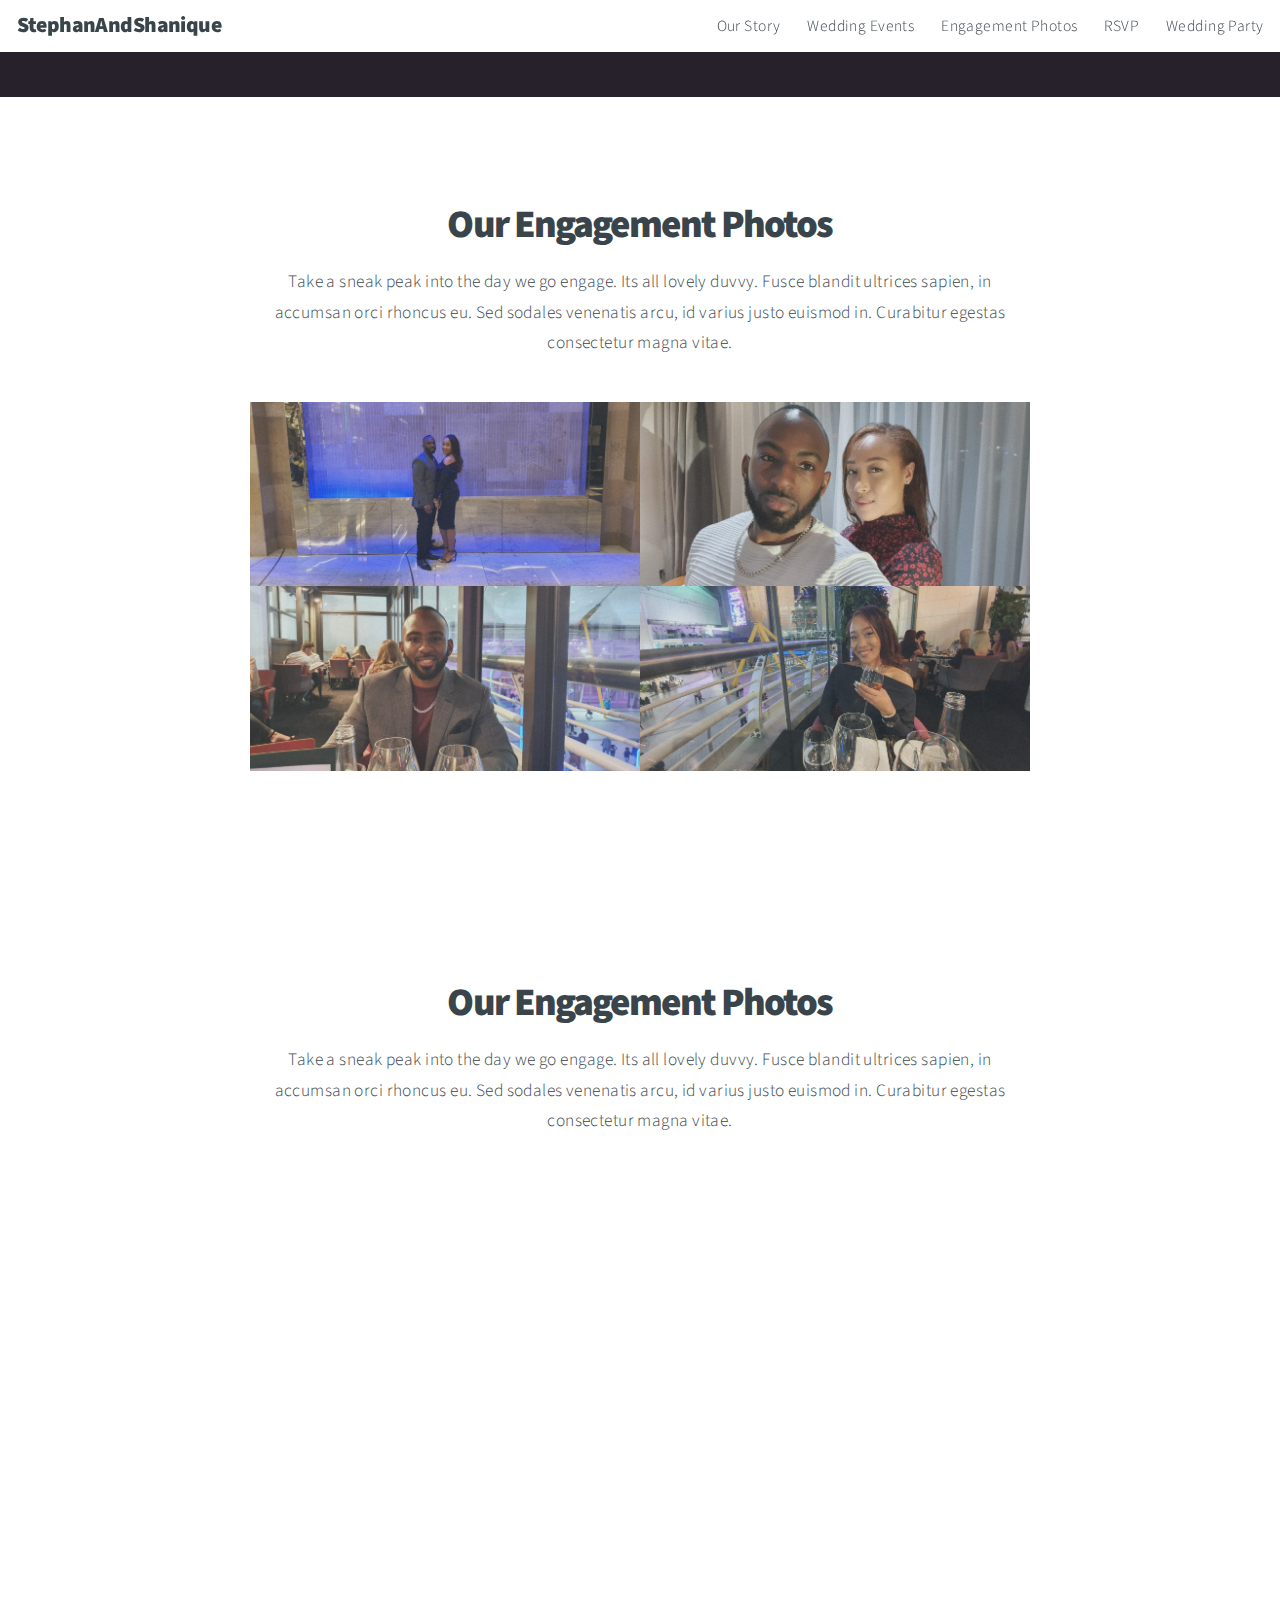
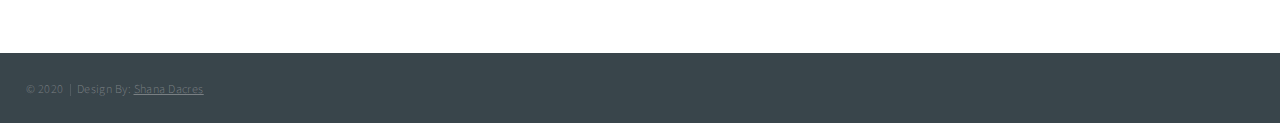
==== crew.html @ 281c13aa "first commit" ====
<!DOCTYPE HTML>
<!--
	Big Picture by HTML5 UP
	html5up.net | @ajlkn
	Free for personal and commercial use under the CCA 3.0 license (html5up.net/license)
-->
<html>
	<head>
		<title>StephanAndShanique</title>
		<meta charset="utf-8" />
		<meta name="viewport" content="width=device-width, initial-scale=1, user-scalable=no" />
		<link rel="stylesheet" href="assets/css/main.css" />
		<noscript><link rel="stylesheet" href="assets/css/noscript.css" /></noscript>
	</head>
	<body class="is-preload">

		<!-- Header -->
			<header id="header">
				<h1><a href="index.html">StephanAndShanique</a></h1>
				<nav>
					<ul>
						<li><a href="index.html#one">Our Story</a></li>
						<li><a href="index.html#two">Wedding Events</a></li>
						<li><a href="index.html#work">Engagement Photos</a></li>
						<li><a href="index.html#contact">RSVP</a></li>
						<li><a href="crew.html">Wedding Party</a></li>
					</ul>
				</nav>
			</header>
			<section id="mobile_bar" class="main style1 dark mobile_only">
	            <div class="content container small">
						<a href="index.html#one">Our Story</a>
						<a href="index.html#two">Wedding Events</a>
						<a href="index.html#work">Engagement Photos</a>
						<a href="index.html#contact">RSVP</a>
						<a href="crew.html">Wedding Party</a>
				</div>
	         </section>

		<!-- Bridemaids -->
			<section id="work" class="main style3 primary">
				<div class="content">
					<header>
						<h2>Our Engagement Photos</h2>
						<p>Take a sneak peak into the day we go engage.
						Its all lovely duvvy. Fusce blandit ultrices sapien, in accumsan orci rhoncus eu. Sed sodales venenatis
						arcu, id varius justo euismod in. Curabitur egestas consectetur magna vitae.</p>
					</header>

					<!-- Gallery  -->
						<div class="gallery">
							<article class="from-left">
								<a href="images/thumbs/eng1.JPG" class="image fit"><img src="images/thumbs/eng1.JPG" title="" alt="" /></a>
							</article>
							<article class="from-right">
								<a href="images/thumbs/eng4.JPG" class="image fit"><img src="images/thumbs/eng4.JPG" title="" alt="" /></a>
							</article>
							<article class="from-left">
								<a href="images/thumbs/eng3.JPG" class="image fit"><img src="images/thumbs/eng3.JPG" title="" alt="" /></a>
							</article>
							<article class="from-right">
								<a href="images/thumbs/eng2.JPG" class="image fit"><img src="images/thumbs/eng2.JPG" title="" alt="" /></a>
							</article>
						</div>

				</div>
			</section>

					<!-- groomsmen -->
			<section id="work" class="main style3 primary">
				<div class="content">
					<header>
						<h2>Our Engagement Photos</h2>
						<p>Take a sneak peak into the day we go engage.
						Its all lovely duvvy. Fusce blandit ultrices sapien, in accumsan orci rhoncus eu. Sed sodales venenatis
						arcu, id varius justo euismod in. Curabitur egestas consectetur magna vitae.</p>
					</header>

					<!-- Gallery  -->
						<div class="gallery">
							<article class="from-left">
								<a href="images/thumbs/eng1.JPG" class="image fit"><img src="images/thumbs/eng1.JPG" title="" alt="" /></a>
							</article>
							<article class="from-right">
								<a href="images/thumbs/eng4.JPG" class="image fit"><img src="images/thumbs/eng4.JPG" title="" alt="" /></a>
							</article>
							<article class="from-left">
								<a href="images/thumbs/eng3.JPG" class="image fit"><img src="images/thumbs/eng3.JPG" title="" alt="" /></a>
							</article>
							<article class="from-right">
								<a href="images/thumbs/eng2.JPG" class="image fit"><img src="images/thumbs/eng2.JPG" title="" alt="" /></a>
							</article>
						</div>

				</div>
			</section>

		<!-- Footer -->
			<footer id="footer">
				<!-- Menu -->
					<ul class="menu">
						<li>&copy; 2020</li><li>Design By: <a href="">Shana Dacres</a></li>
					</ul>

			</footer>

		<!-- Scripts -->
			<script src="assets/js/jquery.min.js"></script>
			<script src="assets/js/jquery.poptrox.min.js"></script>
			<script src="assets/js/jquery.scrolly.min.js"></script>
			<script src="assets/js/jquery.scrollex.min.js"></script>
			<script src="assets/js/browser.min.js"></script>
			<script src="assets/js/breakpoints.min.js"></script>
			<script src="assets/js/util.js"></script>
			<script src="assets/js/main.js"></script>

	</body>
</html>
---- assets/css/main.css ----
@import url("https://fonts.googleapis.com/css?family=Source+Sans+Pro:300,900");
@import url("fontawesome-all.min.css");

/*
	Big Picture by HTML5 UP
	html5up.net | @ajlkn
	Free for personal and commercial use under the CCA 3.0 license (html5up.net/license)
*/

html, body, div, span, applet, object,
iframe, h1, h2, h3, h4, h5, h6, p, blockquote,
pre, a, abbr, acronym, address, big, cite,
code, del, dfn, em, img, ins, kbd, q, s, samp,
small, strike, strong, sub, sup, tt, var, b,
u, i, center, dl, dt, dd, ol, ul, li, fieldset,
form, label, legend, table, caption, tbody,
tfoot, thead, tr, th, td, article, aside,
canvas, details, embed, figure, figcaption,
footer, header, hgroup, menu, nav, output, ruby,
section, summary, time, mark, audio, video {
	margin: 0;
	padding: 0;
	border: 0;
	font-size: 100%;
	font: inherit;
	vertical-align: baseline;}

article, aside, details, figcaption, figure,
footer, header, hgroup, menu, nav, section {
	display: block;}

body {
	line-height: 1;
}

ol, ul {
	list-style: none;
}

blockquote, q {
	quotes: none;
}

	blockquote:before, blockquote:after, q:before, q:after {
		content: '';
		content: none;
	}

table {
	border-collapse: collapse;
	border-spacing: 0;
}

body {
	-webkit-text-size-adjust: none;
}

mark {
	background-color: transparent;
	color: inherit;
}

input::-moz-focus-inner {
	border: 0;
	padding: 0;
}

input, select, textarea {
	-moz-appearance: none;
	-webkit-appearance: none;
	-ms-appearance: none;
	appearance: none;
}

/* Basic */

	@-ms-viewport {
		width: device-width;
	}

	html {
		height: 100%;
	}

	html {
		box-sizing: border-box;
	}

	*, *:before, *:after {
		box-sizing: inherit;
	}

	body {
		background: #ffffff;
		height: 100%;
		min-width: 320px;
	}

		body.is-preload *, body.is-preload *:before, body.is-preload *:after {
			-moz-animation: none !important;
			-webkit-animation: none !important;
			-ms-animation: none !important;
			animation: none !important;
			-moz-transition: none !important;
			-webkit-transition: none !important;
			-ms-transition: none !important;
			transition: none !important;
		}

/* Spinner */

	@-moz-keyframes spinner-rotate {
		0% {
			-moz-transform: scale(1) rotate(0deg);
			-webkit-transform: scale(1) rotate(0deg);
			-ms-transform: scale(1) rotate(0deg);
			transform: scale(1) rotate(0deg);
		}

		100% {
			-moz-transform: scale(1) rotate(360deg);
			-webkit-transform: scale(1) rotate(360deg);
			-ms-transform: scale(1) rotate(360deg);
			transform: scale(1) rotate(360deg);
		}
	}

	@-webkit-keyframes spinner-rotate {
		0% {
			-moz-transform: scale(1) rotate(0deg);
			-webkit-transform: scale(1) rotate(0deg);
			-ms-transform: scale(1) rotate(0deg);
			transform: scale(1) rotate(0deg);
		}

		100% {
			-moz-transform: scale(1) rotate(360deg);
			-webkit-transform: scale(1) rotate(360deg);
			-ms-transform: scale(1) rotate(360deg);
			transform: scale(1) rotate(360deg);
		}
	}

	@-ms-keyframes spinner-rotate {
		0% {
			-moz-transform: scale(1) rotate(0deg);
			-webkit-transform: scale(1) rotate(0deg);
			-ms-transform: scale(1) rotate(0deg);
			transform: scale(1) rotate(0deg);
		}

		100% {
			-moz-transform: scale(1) rotate(360deg);
			-webkit-transform: scale(1) rotate(360deg);
			-ms-transform: scale(1) rotate(360deg);
			transform: scale(1) rotate(360deg);
		}
	}

	@keyframes spinner-rotate {
		0% {
			-moz-transform: scale(1) rotate(0deg);
			-webkit-transform: scale(1) rotate(0deg);
			-ms-transform: scale(1) rotate(0deg);
			transform: scale(1) rotate(0deg);
		}

		100% {
			-moz-transform: scale(1) rotate(360deg);
			-webkit-transform: scale(1) rotate(360deg);
			-ms-transform: scale(1) rotate(360deg);
			transform: scale(1) rotate(360deg);
		}
	}

/* Loader */

	@-moz-keyframes spinner-show {
		0% {
			opacity: 0;
		}

		100% {
			opacity: 1;
		}
	}

	@-webkit-keyframes spinner-show {
		0% {
			opacity: 0;
		}

		100% {
			opacity: 1;
		}
	}

	@-ms-keyframes spinner-show {
		0% {
			opacity: 0;
		}

		100% {
			opacity: 1;
		}
	}

	@keyframes spinner-show {
		0% {
			opacity: 0;
		}

		100% {
			opacity: 1;
		}
	}

	@-moz-keyframes spinner-hide {
		0% {
			-moz-transform: scale(1) rotate(0deg);
			-webkit-transform: scale(1) rotate(0deg);
			-ms-transform: scale(1) rotate(0deg);
			transform: scale(1) rotate(0deg);
			color: #e5e6e7;
			z-index: 100001;
		}

		99% {
			-moz-transform: scale(0.5) rotate(360deg);
			-webkit-transform: scale(0.5) rotate(360deg);
			-ms-transform: scale(0.5) rotate(360deg);
			transform: scale(0.5) rotate(360deg);
			color: #e5e6e7;
			z-index: 100001;
		}

		100% {
			-moz-transform: scale(0.5) rotate(360deg);
			-webkit-transform: scale(0.5) rotate(360deg);
			-ms-transform: scale(0.5) rotate(360deg);
			transform: scale(0.5) rotate(360deg);
			color: #e5e6e7;
			z-index: -1;
		}
	}

	@-webkit-keyframes spinner-hide {
		0% {
			-moz-transform: scale(1) rotate(0deg);
			-webkit-transform: scale(1) rotate(0deg);
			-ms-transform: scale(1) rotate(0deg);
			transform: scale(1) rotate(0deg);
			color: #e5e6e7;
			z-index: 100001;
		}

		99% {
			-moz-transform: scale(0.5) rotate(360deg);
			-webkit-transform: scale(0.5) rotate(360deg);
			-ms-transform: scale(0.5) rotate(360deg);
			transform: scale(0.5) rotate(360deg);
			color: #e5e6e7;
			z-index: 100001;
		}

		100% {
			-moz-transform: scale(0.5) rotate(360deg);
			-webkit-transform: scale(0.5) rotate(360deg);
			-ms-transform: scale(0.5) rotate(360deg);
			transform: scale(0.5) rotate(360deg);
			color: #e5e6e7;
			z-index: -1;
		}
	}

	@-ms-keyframes spinner-hide {
		0% {
			-moz-transform: scale(1) rotate(0deg);
			-webkit-transform: scale(1) rotate(0deg);
			-ms-transform: scale(1) rotate(0deg);
			transform: scale(1) rotate(0deg);
			color: #e5e6e7;
			z-index: 100001;
		}

		99% {
			-moz-transform: scale(0.5) rotate(360deg);
			-webkit-transform: scale(0.5) rotate(360deg);
			-ms-transform: scale(0.5) rotate(360deg);
			transform: scale(0.5) rotate(360deg);
			color: #e5e6e7;
			z-index: 100001;
		}

		100% {
			-moz-transform: scale(0.5) rotate(360deg);
			-webkit-transform: scale(0.5) rotate(360deg);
			-ms-transform: scale(0.5) rotate(360deg);
			transform: scale(0.5) rotate(360deg);
			color: #e5e6e7;
			z-index: -1;
		}
	}

	@keyframes spinner-hide {
		0% {
			-moz-transform: scale(1) rotate(0deg);
			-webkit-transform: scale(1) rotate(0deg);
			-ms-transform: scale(1) rotate(0deg);
			transform: scale(1) rotate(0deg);
			color: #e5e6e7;
			z-index: 100001;
		}

		99% {
			-moz-transform: scale(0.5) rotate(360deg);
			-webkit-transform: scale(0.5) rotate(360deg);
			-ms-transform: scale(0.5) rotate(360deg);
			transform: scale(0.5) rotate(360deg);
			color: #e5e6e7;
			z-index: 100001;
		}

		100% {
			-moz-transform: scale(0.5) rotate(360deg);
			-webkit-transform: scale(0.5) rotate(360deg);
			-ms-transform: scale(0.5) rotate(360deg);
			transform: scale(0.5) rotate(360deg);
			color: #e5e6e7;
			z-index: -1;
		}
	}

	@-moz-keyframes overlay-hide {
		0% {
			opacity: 1;
			z-index: 100000;
		}

		15% {
			opacity: 1;
			z-index: 100000;
		}

		99% {
			opacity: 0;
			z-index: 100000;
		}

		100% {
			opacity: 0;
			z-index: -1;
		}
	}

	@-webkit-keyframes overlay-hide {
		0% {
			opacity: 1;
			z-index: 100000;
		}

		15% {
			opacity: 1;
			z-index: 100000;
		}

		99% {
			opacity: 0;
			z-index: 100000;
		}

		100% {
			opacity: 0;
			z-index: -1;
		}
	}

	@-ms-keyframes overlay-hide {
		0% {
			opacity: 1;
			z-index: 100000;
		}

		15% {
			opacity: 1;
			z-index: 100000;
		}

		99% {
			opacity: 0;
			z-index: 100000;
		}

		100% {
			opacity: 0;
			z-index: -1;
		}
	}

	@keyframes overlay-hide {
		0% {
			opacity: 1;
			z-index: 100000;
		}

		15% {
			opacity: 1;
			z-index: 100000;
		}

		99% {
			opacity: 0;
			z-index: 100000;
		}

		100% {
			opacity: 0;
			z-index: -1;
		}
	}

	body {
		text-decoration: none;
	}

		body:before {
			-moz-animation: spinner-show 1.5s 1 0.25s ease forwards, spinner-hide 0.25s ease-in-out forwards !important;
			-webkit-animation: spinner-show 1.5s 1 0.25s ease forwards, spinner-hide 0.25s ease-in-out forwards !important;
			-ms-animation: spinner-show 1.5s 1 0.25s ease forwards, spinner-hide 0.25s ease-in-out forwards !important;
			animation: spinner-show 1.5s 1 0.25s ease forwards, spinner-hide 0.25s ease-in-out forwards !important;
			-moz-transform-origin: 50% 50%;
			-webkit-transform-origin: 50% 50%;
			-ms-transform-origin: 50% 50%;
			transform-origin: 50% 50%;
			-moz-osx-font-smoothing: grayscale;
			-webkit-font-smoothing: antialiased;
			font-family: FontAwesome;
			font-style: normal;
			font-weight: normal;
			text-transform: none !important;
			color: #e5e6e7;
			content: '\f1ce';
			cursor: default;
			display: block;
			font-size: 2em;
			height: 2em;
			left: 50%;
			line-height: 2em;
			margin: -1em 0 0 -1em;
			opacity: 0;
			position: fixed;
			text-align: center;
			top: 50%;
			width: 2em;
			z-index: -1;
		}

		body:after {
			-moz-animation: overlay-hide 1.5s ease-in forwards !important;
			-webkit-animation: overlay-hide 1.5s ease-in forwards !important;
			-ms-animation: overlay-hide 1.5s ease-in forwards !important;
			animation: overlay-hide 1.5s ease-in forwards !important;
			background: #ffffff;
			content: '';
			display: block;
			height: 100%;
			left: 0;
			opacity: 0;
			position: fixed;
			top: 0;
			width: 100%;
			z-index: -1;
		}

		body.is-preload:before {
			-moz-animation: spinner-show 1.5s 1 0.25s ease forwards, spinner-rotate 0.75s infinite linear !important;
			-webkit-animation: spinner-show 1.5s 1 0.25s ease forwards, spinner-rotate 0.75s infinite linear !important;
			-ms-animation: spinner-show 1.5s 1 0.25s ease forwards, spinner-rotate 0.75s infinite linear !important;
			animation: spinner-show 1.5s 1 0.25s ease forwards, spinner-rotate 0.75s infinite linear !important;
			z-index: 100001;
		}

		body.is-preload:after {
			-moz-animation: none !important;
			-webkit-animation: none !important;
			-ms-animation: none !important;
			animation: none !important;
			opacity: 1;
			z-index: 100000;
		}

	@media (-webkit-min-device-pixel-ratio: 2) {

		body:before {
			line-height: 2.025em;
		}

	}

/* Type */

	body, input, textarea, select {
		font-family: "Source Sans Pro", "sans-serif";
		font-weight: 300;
		font-size: 18pt;
		line-height: 1.75em;
		color: #39454b;
		letter-spacing: 0.025em;
	}

		@media screen and (max-width: 1920px) {

			body, input, textarea, select {
				font-size: 17pt;
			}

		}

		@media screen and (max-width: 1680px) {

			body, input, textarea, select {
				font-size: 15pt;
			}

		}

		@media screen and (max-width: 1280px) {

			body, input, textarea, select {
				font-size: 13pt;
			}

		}

		@media screen and (max-width: 1000px) {

			body, input, textarea, select {
				font-size: 13pt;
			}

		}

		@media screen and (max-width: 736px) {

			body, input, textarea, select {
				font-size: 12pt;
				line-height: 1.5em;
			}

		}

	h1, h2, h3, h4, h5, h6 {
		font-weight: 900;
		color: inherit;
		letter-spacing: -0.0325em;
	}

		h1 a, h2 a, h3 a, h4 a, h5 a, h6 a {
			color: inherit;
			text-decoration: none;
		}

	h2 {
		font-size: 2.25em;
		line-height: 1.25em;
		letter-spacing: -0.05em;
	}

	@media screen and (max-width: 736px) {

		h2 {
			font-size: 1.5em;
		}

	}

	strong, b {
		font-weight: 900;
		color: inherit;
	}

	em, i {
		font-style: italic;
	}

	a {
		-moz-transition: color 0.2s ease-in-out;
		-webkit-transition: color 0.2s ease-in-out;
		-ms-transition: color 0.2s ease-in-out;
		transition: color 0.2s ease-in-out;
		color: #98c593;
	}

	sub {
		position: relative;
		top: 0.5em;
		font-size: 0.8em;
	}

	sup {
		position: relative;
		top: -0.5em;
		font-size: 0.8em;
	}

	hr {
		border: 0;
		border-top: solid 1px #e5e6e7;
	}

	blockquote {
		border-left: solid 0.5em #e5e6e7;
		padding: 1em 0 1em 2em;
		font-style: italic;
	}

	p, ul, ol, dl, table {
		margin-bottom: 1em;
	}

/* Box */

	.box {
		background: #ffffff;
		color: #39454b;
		padding: 2em;
	}

		.box > :last-child {
			margin-bottom: 0;
		}

		.box.style2 {
			padding: 3.5em 2.5em 3.5em 2.5em;
		}

		@media screen and (max-width: 736px) {

			.box {
				padding: 1em;
			}

				.box.style2 {
					padding: 1.5em 1.25em 1.5em 1.25em;
					background-color: rgba(255, 255, 255, 0.9);
				}

		}

/* Button */

	input[type="button"],
	input[type="submit"],
	input[type="reset"],
	.button,
	button {
		-moz-appearance: none;
		-webkit-appearance: none;
		-ms-appearance: none;
		appearance: none;
		-moz-transition: background-color 0.2s ease-in-out;
		-webkit-transition: background-color 0.2s ease-in-out;
		-ms-transition: background-color 0.2s ease-in-out;
		transition: background-color 0.2s ease-in-out;
		background-color: #98c593;
		border: 0;
		border-radius: 3.5em;
		color: #ffffff;
		cursor: pointer;
		display: inline-block;
		height: 3.5em;
		line-height: 3.5em;
		outline: 0;
		padding: 0 2em 0 2em;
		position: relative;
		text-align: center;
		text-decoration: none;
	}

		input[type="button"].down,
		input[type="submit"].down,
		input[type="reset"].down,
		.button.down,
		button.down {
			width: 5em;
			height: 5em;
			line-height: 4.5em;
			padding: 0;
			background-image: url("images/dark-arrow.svg");
			background-position: center center;
			background-repeat: no-repeat;
			text-indent: -10em;
			overflow: hidden;
		}

			input[type="button"].down.anchored,
			input[type="submit"].down.anchored,
			input[type="reset"].down.anchored,
			.button.down.anchored,
			button.down.anchored {
				bottom: 0;
				border-bottom: 0;
				border-radius: 3em 3em 0 0;
				height: 4.5em;
				margin-left: -2.5em;
			}

		input[type="button"].anchored,
		input[type="submit"].anchored,
		input[type="reset"].anchored,
		.button.anchored,
		button.anchored {
			position: absolute;
			left: 50%;
		}

		input[type="button"]:hover,
		input[type="submit"]:hover,
		input[type="reset"]:hover,
		.button:hover,
		button:hover {
			background-color: #a8cea4;
		}

		input[type="button"]:active,
		input[type="submit"]:active,
		input[type="reset"]:active,
		.button:active,
		button:active {
			background-color: #88bc82;
		}

		input[type="button"].style2,
		input[type="submit"].style2,
		input[type="reset"].style2,
		.button.style2,
		button.style2 {
			background-color: transparent;
			border: solid 2px #e5e6e7;
			color: inherit;
		}

			input[type="button"].style2:hover,
			input[type="submit"].style2:hover,
			input[type="reset"].style2:hover,
			.button.style2:hover,
			button.style2:hover {
				background-color: rgba(229, 230, 231, 0.25);
			}

			input[type="button"].style2:active,
			input[type="submit"].style2:active,
			input[type="reset"].style2:active,
			.button.style2:active,
			button.style2:active {
				background-color: rgba(229, 230, 231, 0.375);
			}

			input[type="button"].style2.down,
			input[type="submit"].style2.down,
			input[type="reset"].style2.down,
			.button.style2.down,
			button.style2.down {
				background-image: url("images/arrow.svg");
			}

/* Form */

	form {
		margin: 0 0 2em 0;
	}

		form > :last-child {
			margin-bottom: 0;
		}

		form > .fields {
			display: -moz-flex;
			display: -webkit-flex;
			display: -ms-flex;
			display: flex;
			-moz-flex-wrap: wrap;
			-webkit-flex-wrap: wrap;
			-ms-flex-wrap: wrap;
			flex-wrap: wrap;
			width: calc(100% + 3em);
			margin: -1.5em 0 2em -1.5em;
		}

			form > .fields > .field {
				-moz-flex-grow: 0;
				-webkit-flex-grow: 0;
				-ms-flex-grow: 0;
				flex-grow: 0;
				-moz-flex-shrink: 0;
				-webkit-flex-shrink: 0;
				-ms-flex-shrink: 0;
				flex-shrink: 0;
				padding: 1.5em 0 0 1.5em;
				width: calc(100% - 1.5em);
			}

				form > .fields > .field.half {
					width: calc(50% - 0.75em);
				}

				form > .fields > .field.third {
					width: calc(100%/3 - 0.5em);
				}

				form > .fields > .field.quarter {
					width: calc(25% - 0.375em);
				}

		@media screen and (max-width: 480px) {

			form > .fields {
				width: calc(100% + 2em);
				margin: -1em 0 2em -1em;
			}

				form > .fields > .field {
					padding: 1em 0 0 1em;
					width: calc(100% - 1em);
				}

					form > .fields > .field.half {
						width: calc(100% - 1em);
					}

					form > .fields > .field.third {
						width: calc(100% - 1em);
					}

					form > .fields > .field.quarter {
						width: calc(100% - 1em);
					}

		}

	label {
		display: block;
	}

	input[type="text"],
	input[type="password"],
	input[type="email"],
	input[type="tel"],
	input[type="search"],
	input[type="url"],
	select,
	textarea {
		-moz-appearance: none;
		-webkit-appearance: none;
		-ms-appearance: none;
		appearance: none;
		-moz-transition: border-color 0.2s ease-in-out, color 0.2s ease-in-out;
		-webkit-transition: border-color 0.2s ease-in-out, color 0.2s ease-in-out;
		-ms-transition: border-color 0.2s ease-in-out, color 0.2s ease-in-out;
		transition: border-color 0.2s ease-in-out, color 0.2s ease-in-out;
		color: #39454b;
		display: block;
		width: 100%;
		padding: 0.65em 0.75em;
		background: none;
		border: solid 2px #e5e6e7;
		color: inherit;
		border-radius: 0.5em;
		outline: none;
	}

		input[type="text"]:focus,
		input[type="password"]:focus,
		input[type="email"]:focus,
		input[type="tel"]:focus,
		input[type="search"]:focus,
		input[type="url"]:focus,
		select:focus,
		textarea:focus {
			border-color: #9ac8e9;
		}

	input[type="text"],
	input[type="password"],
	input[type="email"],
	input[type="tel"],
	input[type="search"],
	input[type="url"],
	select {
		line-height: 1.35em;
	}

	textarea {
		min-height: 8em;
	}

	::-moz-focus-inner {
		border: 0;
	}

	::-webkit-input-placeholder {
		opacity: 0.375;
	}

	:-moz-placeholder {
		opacity: 0.375;
	}

	::-moz-placeholder {
		opacity: 0.375;
	}

	:-ms-input-placeholder {
		opacity: 0.375;
	}

/* Icon */

	.icon {
		text-decoration: none;
		position: relative;
		text-decoration: none;
	}

		.icon:before {
			-moz-osx-font-smoothing: grayscale;
			-webkit-font-smoothing: antialiased;
			display: inline-block;
			font-style: normal;
			font-variant: normal;
			text-rendering: auto;
			line-height: 1;
			text-transform: none !important;
			font-family: 'Font Awesome 5 Free';
			font-weight: 400;
		}

		.icon:before {
			line-height: inherit;
		}

		.icon > .label {
			display: none;
		}

		.icon.solid:before {
			font-weight: 900;
		}

		.icon.brands:before {
			font-family: 'Font Awesome 5 Brands';
		}

/* Image */

	.image {
		position: relative;
		display: inline-block;
	}

		.image:before {
			content: '';
			position: absolute;
			left: 0;
			top: 0;
			width: 100%;
			height: 100%;
			background: url("images/overlay.png");
		}

		.image img {
			display: block;
			width: 100%;
		}

		.image.featured {
			display: block;
			width: 100%;
			margin: 0 0 2em 0;
		}

		.image.fit {
			display: block;
			width: 100%;
		}

		.image.left {
			float: left;
			margin: 0 2em 2em 0;
		}

		.image.centered {
			display: block;
			margin: 0 0 2em 0;
		}

			.image.centered img {
				margin: 0 auto;
				width: auto;
			}

/* List */

	ul.default {
		list-style: disc;
		padding-left: 1em;
	}

		ul.default li {
			padding-left: 0.5em;
		}

	ul.menu {
		cursor: default;
	}

		ul.menu li {
			display: inline-block;
			line-height: 1em;
			border-left: solid 1px #e5e6e7;
			padding: 0 0 0 0.5em;
			margin: 0 0 0 0.5em;
		}

			ul.menu li:first-child {
				border-left: 0;
				padding-left: 0;
				margin-left: 0;
			}

	ol.default {
		list-style: decimal;
		padding-left: 1.25em;
	}

		ol.default li {
			padding-left: 0.25em;
		}

/* Actions */

	ul.actions {
		display: -moz-flex;
		display: -webkit-flex;
		display: -ms-flex;
		display: flex;
		cursor: default;
		list-style: none;
		margin-left: -1em;
		padding-left: 0;
	}

		ul.actions li {
			padding: 0 0 0 1em;
			vertical-align: middle;
		}

		ul.actions.special {
			-moz-justify-content: center;
			-webkit-justify-content: center;
			-ms-justify-content: center;
			justify-content: center;
			width: 100%;
			margin-left: 0;
		}

			ul.actions.special li:first-child {
				padding-left: 0;
			}

		ul.actions.stacked {
			-moz-flex-direction: column;
			-webkit-flex-direction: column;
			-ms-flex-direction: column;
			flex-direction: column;
			margin-left: 0;
		}

			ul.actions.stacked li {
				padding: 1.3em 0 0 0;
			}

				ul.actions.stacked li:first-child {
					padding-top: 0;
				}

		ul.actions.fit {
			width: calc(100% + 1em);
		}

			ul.actions.fit li {
				-moz-flex-grow: 1;
				-webkit-flex-grow: 1;
				-ms-flex-grow: 1;
				flex-grow: 1;
				-moz-flex-shrink: 1;
				-webkit-flex-shrink: 1;
				-ms-flex-shrink: 1;
				flex-shrink: 1;
				width: 100%;
			}

				ul.actions.fit li > * {
					width: 100%;
				}

			ul.actions.fit.stacked {
				width: 100%;
			}

		@media screen and (max-width: 480px) {

			ul.actions:not(.fixed) {
				-moz-flex-direction: column;
				-webkit-flex-direction: column;
				-ms-flex-direction: column;
				flex-direction: column;
				margin-left: 0;
				width: 100% !important;
			}

				ul.actions:not(.fixed) li {
					-moz-flex-grow: 1;
					-webkit-flex-grow: 1;
					-ms-flex-grow: 1;
					flex-grow: 1;
					-moz-flex-shrink: 1;
					-webkit-flex-shrink: 1;
					-ms-flex-shrink: 1;
					flex-shrink: 1;
					padding: 1em 0 0 0;
					text-align: center;
					width: 100%;
				}

					ul.actions:not(.fixed) li > * {
						width: 100%;
					}

					ul.actions:not(.fixed) li:first-child {
						padding-top: 0;
					}

					ul.actions:not(.fixed) li input[type="submit"],
					ul.actions:not(.fixed) li input[type="reset"],
					ul.actions:not(.fixed) li input[type="button"],
					ul.actions:not(.fixed) li button,
					ul.actions:not(.fixed) li .button {
						width: 100%;
					}

						ul.actions:not(.fixed) li input[type="submit"].icon:before,
						ul.actions:not(.fixed) li input[type="reset"].icon:before,
						ul.actions:not(.fixed) li input[type="button"].icon:before,
						ul.actions:not(.fixed) li button.icon:before,
						ul.actions:not(.fixed) li .button.icon:before {
							margin-left: -0.5rem;
						}

		}

/* Icons */

	ul.icons {
		cursor: default;
	}

		ul.icons li {
			display: inline-block;
		}

		ul.icons a {
			display: inline-block;
			width: 2em;
			height: 2em;
			line-height: 2em;
			text-align: center;
			border: 0;
		}

/* Sections/Article */

	header {
		margin-bottom: 1em;
	}

		header p {
			display: block;
			margin: 1em 0 0 0;
			padding: 0 0 0.5em 0;
		}

	footer {
		margin-top: 2em;
	}

/* Table */

	table {
		width: 100%;
	}

		table.default {
			width: 100%;
		}

			table.default tbody tr:nth-child(2n+2) {
				background: rgba(229, 230, 231, 0.5);
			}

			table.default td {
				padding: 0.5em 1em 0.5em 1em;
			}

			table.default th {
				text-align: left;
				font-weight: 900;
				padding: 0.5em 1em 0.5em 1em;
			}

			table.default thead {
				background: #39454b;
				color: #ffffff;
			}

			table.default tfoot {
				background: #e5e6e7;
			}

/* Poptrox */

	.poptrox-popup {
		-moz-box-sizing: content-box;
		-webkit-box-sizing: content-box;
		-ms-box-sizing: content-box;
		box-sizing: content-box;
		background: #fff;
		padding-bottom: 3em;
		box-shadow: 0 0.1em 0.15em 0 rgba(0, 0, 0, 0.15);
	}

		.poptrox-popup .loader {
			position: absolute;
			top: 50%;
			left: 50%;
			margin: -1em 0 0 -1em;
			width: 2em;
			height: 2em;
			display: block;
			font-size: 2em;
		}

			.poptrox-popup .loader:before {
				-moz-animation: spinner-rotate 0.75s infinite linear !important;
				-webkit-animation: spinner-rotate 0.75s infinite linear !important;
				-ms-animation: spinner-rotate 0.75s infinite linear !important;
				animation: spinner-rotate 0.75s infinite linear !important;
				-moz-osx-font-smoothing: grayscale;
				-webkit-font-smoothing: antialiased;
				font-family: FontAwesome;
				font-style: normal;
				font-weight: normal;
				text-transform: none !important;
				color: #e5e6e7;
				content: '\f1ce';
				cursor: default;
				display: block;
				height: 2em;
				left: 0;
				line-height: 2em;
				position: absolute;
				text-align: center;
				top: 0;
				width: 2em;
			}

		.poptrox-popup .caption {
			position: absolute;
			bottom: 0;
			left: 0;
			background: #ffffff;
			width: 100%;
			height: 3em;
			line-height: 2.8em;
			text-align: center;
			cursor: default;
			z-index: 1;
			font-size: 0.9em;
		}

		.poptrox-popup .nav-next,
		.poptrox-popup .nav-previous {
			-moz-transition: opacity 0.2s ease-in-out;
			-webkit-transition: opacity 0.2s ease-in-out;
			-ms-transition: opacity 0.2s ease-in-out;
			transition: opacity 0.2s ease-in-out;
			position: absolute;
			top: 0;
			width: 50%;
			height: 100%;
			opacity: 0;
			cursor: pointer;
			background: rgba(0, 0, 0, 0.01);
			-webkit-tap-highlight-color: rgba(255, 255, 255, 0);
		}

		.poptrox-popup .nav-next:before,
		.poptrox-popup .nav-previous:before {
			content: '';
			position: absolute;
			width: 96px;
			height: 64px;
			background: url("images/poptrox-nav.svg");
			top: calc(50% - 1.5em);
			margin: -32px 0 0 0;
		}

		.poptrox-popup:hover .nav-next,
		.poptrox-popup:hover .nav-previous {
			opacity: 0.5;
		}

		.poptrox-popup:hover .nav-next:hover,
		.poptrox-popup:hover .nav-previous:hover {
			opacity: 1.0;
		}

		.poptrox-popup .nav-previous:before {
			-moz-transform: scaleX(-1);
			-webkit-transform: scaleX(-1);
			-ms-transform: scaleX(-1);
			transform: scaleX(-1);
			-ms-filter: "FlipH";
			filter: FlipH;
		}

		.poptrox-popup .nav-next {
			right: 0;
		}

			.poptrox-popup .nav-next:before {
				right: 0;
			}

		.poptrox-popup .nav-previous {
			left: 0;
		}

			.poptrox-popup .nav-previous:before {
				left: 0;
			}

		.poptrox-popup .closer {
			-moz-transition: opacity 0.2s ease-in-out;
			-webkit-transition: opacity 0.2s ease-in-out;
			-ms-transition: opacity 0.2s ease-in-out;
			transition: opacity 0.2s ease-in-out;
			position: absolute;
			top: 0;
			right: 0;
			width: 64px;
			height: 64px;
			text-indent: -9999px;
			z-index: 2;
			opacity: 0;
			-webkit-tap-highlight-color: rgba(255, 255, 255, 0);
		}

			.poptrox-popup .closer:before {
				content: '';
				display: block;
				position: absolute;
				right: 16px;
				top: 16px;
				width: 40px;
				height: 40px;
				border-radius: 100%;
				box-shadow: inset 0 0 0 2px #fff;
				background: url("images/poptrox-closer.svg") center center;
				color: #ffffff !important;
			}

		.poptrox-popup:hover .closer {
			opacity: 0.5;
		}

			.poptrox-popup:hover .closer:hover {
				opacity: 1.0;
			}

		body.is-touch .poptrox-popup .nav-next,
		body.is-touch .poptrox-popup .nav-previous,
		body.is-touch .poptrox-popup .closer {
			opacity: 1.0 !important;
		}

		@media screen and (max-width: 736px) {

			.poptrox-popup .nav-next:before,
			.poptrox-popup .nav-previous:before {
				width: 48px;
				height: 32px;
				background-size: contain;
				margin: -16px 0 0 0;
			}

			.poptrox-popup .closer:before {
				right: 12px;
				top: 12px;
				width: 20px;
				height: 20px;
				box-shadow: inset 0 0 0 1px #fff;
				background-size: contain;
				opacity: 0.65;
			}

		}

/* Gallery */

	.gallery {
		display: -moz-flex;
		display: -webkit-flex;
		display: -ms-flex;
		display: flex;
		-moz-flex-wrap: wrap;
		-webkit-flex-wrap: wrap;
		-ms-flex-wrap: wrap;
		flex-wrap: wrap;
		width: 45em;
		max-width: 100%;
		margin: 0 auto 2em auto;
	}

		.gallery article {
			-moz-transition: -moz-transform 1s ease, opacity 1s ease;
			-webkit-transition: -webkit-transform 1s ease, opacity 1s ease;
			-ms-transition: -ms-transform 1s ease, opacity 1s ease;
			transition: transform 1s ease, opacity 1s ease;
			-moz-transform: translateX(0);
			-webkit-transform: translateX(0);
			-ms-transform: translateX(0);
			transform: translateX(0);
			width: 50%;
			position: relative;
			opacity: 1.0;
		}

			.gallery article .image {
				margin: 0;
				display: block;
			}

			.gallery article:nth-last-child(1n) {
				-moz-transition-delay: 0.05s;
				-webkit-transition-delay: 0.05s;
				-ms-transition-delay: 0.05s;
				transition-delay: 0.05s;
			}

			.gallery article:nth-last-child(2n) {
				-moz-transition-delay: 0.05s;
				-webkit-transition-delay: 0.05s;
				-ms-transition-delay: 0.05s;
				transition-delay: 0.05s;
			}

			.gallery article:nth-last-child(2n) {
				-moz-transition-delay: 0.1s;
				-webkit-transition-delay: 0.1s;
				-ms-transition-delay: 0.1s;
				transition-delay: 0.1s;
			}

			.gallery article:nth-last-child(3n) {
				-moz-transition-delay: 0.1s;
				-webkit-transition-delay: 0.1s;
				-ms-transition-delay: 0.1s;
				transition-delay: 0.1s;
			}

			.gallery article:nth-last-child(3n) {
				-moz-transition-delay: 0.15s;
				-webkit-transition-delay: 0.15s;
				-ms-transition-delay: 0.15s;
				transition-delay: 0.15s;
			}

			.gallery article:nth-last-child(4n) {
				-moz-transition-delay: 0.15s;
				-webkit-transition-delay: 0.15s;
				-ms-transition-delay: 0.15s;
				transition-delay: 0.15s;
			}

			.gallery article:nth-last-child(4n) {
				-moz-transition-delay: 0.2s;
				-webkit-transition-delay: 0.2s;
				-ms-transition-delay: 0.2s;
				transition-delay: 0.2s;
			}

			.gallery article:nth-last-child(5n) {
				-moz-transition-delay: 0.2s;
				-webkit-transition-delay: 0.2s;
				-ms-transition-delay: 0.2s;
				transition-delay: 0.2s;
			}

			.gallery article:nth-last-child(5n) {
				-moz-transition-delay: 0.25s;
				-webkit-transition-delay: 0.25s;
				-ms-transition-delay: 0.25s;
				transition-delay: 0.25s;
			}

			.gallery article:nth-last-child(6n) {
				-moz-transition-delay: 0.25s;
				-webkit-transition-delay: 0.25s;
				-ms-transition-delay: 0.25s;
				transition-delay: 0.25s;
			}

			.gallery article:nth-last-child(6n) {
				-moz-transition-delay: 0.3s;
				-webkit-transition-delay: 0.3s;
				-ms-transition-delay: 0.3s;
				transition-delay: 0.3s;
			}

			.gallery article:nth-last-child(7n) {
				-moz-transition-delay: 0.3s;
				-webkit-transition-delay: 0.3s;
				-ms-transition-delay: 0.3s;
				transition-delay: 0.3s;
			}

			.gallery article:nth-last-child(7n) {
				-moz-transition-delay: 0.35s;
				-webkit-transition-delay: 0.35s;
				-ms-transition-delay: 0.35s;
				transition-delay: 0.35s;
			}

			.gallery article:nth-last-child(8n) {
				-moz-transition-delay: 0.35s;
				-webkit-transition-delay: 0.35s;
				-ms-transition-delay: 0.35s;
				transition-delay: 0.35s;
			}

			.gallery article:nth-last-child(8n) {
				-moz-transition-delay: 0.4s;
				-webkit-transition-delay: 0.4s;
				-ms-transition-delay: 0.4s;
				transition-delay: 0.4s;
			}

			.gallery article:nth-last-child(9n) {
				-moz-transition-delay: 0.4s;
				-webkit-transition-delay: 0.4s;
				-ms-transition-delay: 0.4s;
				transition-delay: 0.4s;
			}

			.gallery article:nth-last-child(9n) {
				-moz-transition-delay: 0.45s;
				-webkit-transition-delay: 0.45s;
				-ms-transition-delay: 0.45s;
				transition-delay: 0.45s;
			}

			.gallery article:nth-last-child(10n) {
				-moz-transition-delay: 0.45s;
				-webkit-transition-delay: 0.45s;
				-ms-transition-delay: 0.45s;
				transition-delay: 0.45s;
			}

			.gallery article:nth-last-child(10n) {
				-moz-transition-delay: 0.5s;
				-webkit-transition-delay: 0.5s;
				-ms-transition-delay: 0.5s;
				transition-delay: 0.5s;
			}

			.gallery article:nth-last-child(11n) {
				-moz-transition-delay: 0.5s;
				-webkit-transition-delay: 0.5s;
				-ms-transition-delay: 0.5s;
				transition-delay: 0.5s;
			}

			.gallery article:nth-last-child(11n) {
				-moz-transition-delay: 0.55s;
				-webkit-transition-delay: 0.55s;
				-ms-transition-delay: 0.55s;
				transition-delay: 0.55s;
			}

			.gallery article:nth-last-child(12n) {
				-moz-transition-delay: 0.55s;
				-webkit-transition-delay: 0.55s;
				-ms-transition-delay: 0.55s;
				transition-delay: 0.55s;
			}

			.gallery article:nth-last-child(12n) {
				-moz-transition-delay: 0.6s;
				-webkit-transition-delay: 0.6s;
				-ms-transition-delay: 0.6s;
				transition-delay: 0.6s;
			}

			.gallery article:nth-last-child(13n) {
				-moz-transition-delay: 0.6s;
				-webkit-transition-delay: 0.6s;
				-ms-transition-delay: 0.6s;
				transition-delay: 0.6s;
			}

			.gallery article:nth-last-child(13n) {
				-moz-transition-delay: 0.65s;
				-webkit-transition-delay: 0.65s;
				-ms-transition-delay: 0.65s;
				transition-delay: 0.65s;
			}

			.gallery article:nth-last-child(14n) {
				-moz-transition-delay: 0.65s;
				-webkit-transition-delay: 0.65s;
				-ms-transition-delay: 0.65s;
				transition-delay: 0.65s;
			}

			.gallery article:nth-last-child(14n) {
				-moz-transition-delay: 0.7s;
				-webkit-transition-delay: 0.7s;
				-ms-transition-delay: 0.7s;
				transition-delay: 0.7s;
			}

			.gallery article:nth-last-child(15n) {
				-moz-transition-delay: 0.7s;
				-webkit-transition-delay: 0.7s;
				-ms-transition-delay: 0.7s;
				transition-delay: 0.7s;
			}

			.gallery article:nth-last-child(15n) {
				-moz-transition-delay: 0.75s;
				-webkit-transition-delay: 0.75s;
				-ms-transition-delay: 0.75s;
				transition-delay: 0.75s;
			}

			.gallery article:nth-last-child(16n) {
				-moz-transition-delay: 0.75s;
				-webkit-transition-delay: 0.75s;
				-ms-transition-delay: 0.75s;
				transition-delay: 0.75s;
			}

			.gallery article:nth-last-child(16n) {
				-moz-transition-delay: 0.8s;
				-webkit-transition-delay: 0.8s;
				-ms-transition-delay: 0.8s;
				transition-delay: 0.8s;
			}

			.gallery article:nth-last-child(17n) {
				-moz-transition-delay: 0.8s;
				-webkit-transition-delay: 0.8s;
				-ms-transition-delay: 0.8s;
				transition-delay: 0.8s;
			}

			.gallery article:nth-last-child(17n) {
				-moz-transition-delay: 0.85s;
				-webkit-transition-delay: 0.85s;
				-ms-transition-delay: 0.85s;
				transition-delay: 0.85s;
			}

			.gallery article:nth-last-child(18n) {
				-moz-transition-delay: 0.85s;
				-webkit-transition-delay: 0.85s;
				-ms-transition-delay: 0.85s;
				transition-delay: 0.85s;
			}

			.gallery article:nth-last-child(18n) {
				-moz-transition-delay: 0.9s;
				-webkit-transition-delay: 0.9s;
				-ms-transition-delay: 0.9s;
				transition-delay: 0.9s;
			}

			.gallery article:nth-last-child(19n) {
				-moz-transition-delay: 0.9s;
				-webkit-transition-delay: 0.9s;
				-ms-transition-delay: 0.9s;
				transition-delay: 0.9s;
			}

			.gallery article:nth-last-child(19n) {
				-moz-transition-delay: 0.95s;
				-webkit-transition-delay: 0.95s;
				-ms-transition-delay: 0.95s;
				transition-delay: 0.95s;
			}

			.gallery article:nth-last-child(20n) {
				-moz-transition-delay: 0.95s;
				-webkit-transition-delay: 0.95s;
				-ms-transition-delay: 0.95s;
				transition-delay: 0.95s;
			}

			.gallery article:nth-last-child(20n) {
				-moz-transition-delay: 1s;
				-webkit-transition-delay: 1s;
				-ms-transition-delay: 1s;
				transition-delay: 1s;
			}

			.gallery article:nth-last-child(21n) {
				-moz-transition-delay: 1s;
				-webkit-transition-delay: 1s;
				-ms-transition-delay: 1s;
				transition-delay: 1s;
			}

			.gallery article:nth-last-child(21n) {
				-moz-transition-delay: 1.05s;
				-webkit-transition-delay: 1.05s;
				-ms-transition-delay: 1.05s;
				transition-delay: 1.05s;
			}

			.gallery article:nth-last-child(22n) {
				-moz-transition-delay: 1.05s;
				-webkit-transition-delay: 1.05s;
				-ms-transition-delay: 1.05s;
				transition-delay: 1.05s;
			}

			.gallery article:nth-last-child(22n) {
				-moz-transition-delay: 1.1s;
				-webkit-transition-delay: 1.1s;
				-ms-transition-delay: 1.1s;
				transition-delay: 1.1s;
			}

			.gallery article:nth-last-child(23n) {
				-moz-transition-delay: 1.1s;
				-webkit-transition-delay: 1.1s;
				-ms-transition-delay: 1.1s;
				transition-delay: 1.1s;
			}

			.gallery article:nth-last-child(23n) {
				-moz-transition-delay: 1.15s;
				-webkit-transition-delay: 1.15s;
				-ms-transition-delay: 1.15s;
				transition-delay: 1.15s;
			}

			.gallery article:nth-last-child(24n) {
				-moz-transition-delay: 1.15s;
				-webkit-transition-delay: 1.15s;
				-ms-transition-delay: 1.15s;
				transition-delay: 1.15s;
			}

		.gallery.inactive article {
			opacity: 0;
		}

			.gallery.inactive article.from-left {
				-moz-transform: translateX(-14em);
				-webkit-transform: translateX(-14em);
				-ms-transform: translateX(-14em);
				transform: translateX(-14em);
			}

			.gallery.inactive article.from-right {
				-moz-transform: translateX(14em);
				-webkit-transform: translateX(14em);
				-ms-transform: translateX(14em);
				transform: translateX(14em);
			}

			.gallery.inactive article.from-top {
				-moz-transform: translateY(-7em);
				-webkit-transform: translateY(-7em);
				-ms-transform: translateY(-7em);
				transform: translateY(-7em);
			}

			.gallery.inactive article.from-bottom {
				-moz-transform: translateY(7em);
				-webkit-transform: translateY(7em);
				-ms-transform: translateY(7em);
				transform: translateY(7em);
			}

		@media screen and (max-width: 480px) {

			.gallery {
				-moz-flex-wrap: nowrap;
				-webkit-flex-wrap: nowrap;
				-ms-flex-wrap: nowrap;
				flex-wrap: nowrap;
				-moz-flex-direction: column;
				-webkit-flex-direction: column;
				-ms-flex-direction: column;
				flex-direction: column;
			}

				.gallery article {
					width: 100%;
				}

		}

/* Header */

	#header {
		position: fixed;
		z-index: 10000;
		left: 0;
		top: 0;
		width: 100%;
		background: rgba(255, 255, 255, 0.95);
		height: 3em;
		line-height: 3em;
		box-shadow: 0 0 0.15em 0 rgba(0, 0, 0, 0.1);
	}

		#header h1 {
			position: absolute;
			left: 1em;
			top: 0;
			height: 3em;
			line-height: 3em;
			cursor: default;
		}

			#header h1 a {
				font-size: 1.25em;
			}

		#header nav {
			position: absolute;
			right: 0.5em;
			top: 0;
			height: 3em;
			line-height: 3em;
		}

			#header nav ul {
				margin: 0;
			}

				#header nav ul li {
					display: inline-block;
					margin-left: 0.5em;
					font-size: 0.9em;
				}

					#header nav ul li a {
						display: block;
						color: inherit;
						text-decoration: none;
						height: 3em;
						line-height: 3em;
						padding: 0 0.5em 0 0.5em;
						outline: 0;
					}

		@media screen and (max-width: 736px) {

			#header {
				height: 2.5em;
				line-height: 2.5em;
			}

				#header h1 {
					text-align: center;
					position: relative;
					left: 0;
					top: 0;
					height: 2.5em;
					line-height: 2.5em;
				}

					#header h1 a {
						font-size: 1em;
					}

				#header nav {
					display: none;
				}

		}
	#mobile_bar {
		background-color: rgba(28, 22, 34, 0.952941); 
		padding: 0px 0px 15px 0px;
	}
	#mobile_bar a {
		text-decoration: none;
		padding: 0px 15px 0px 0px;
	}

	body {
		padding-top: 3em;
	}

		@media screen and (max-width: 736px) {

			body {
				padding-top: 2.5em;
			}

		}

/* Main */

	.main {
		display: -moz-flex;
		display: -webkit-flex;
		display: -ms-flex;
		display: flex;
		position: relative;
		margin: 0;
		overflow-x: hidden;
	}

		.main > .content {
			width: 45em;
			max-width: calc(100% - 4em);
			margin: 0 auto;
		}

			.main > .content > :last-child {
				margin-bottom: 0;
			}

		.main.fullscreen {
			min-height: 100%;
		}

		.main.style1 {
			-moz-align-items: center;
			-webkit-align-items: center;
			-ms-align-items: center;
			align-items: center;
			-moz-justify-content: center;
			-webkit-justify-content: center;
			-ms-justify-content: center;
			justify-content: center;
			text-align: center;
			padding: 3em 0 3em 0;
		}

			.main.style1 h2 {
				font-size: 4.25em;
				line-height: 1em;
			}

			.main.style1 > .content {
				-moz-transition: opacity 1s ease;
				-webkit-transition: opacity 1s ease;
				-ms-transition: opacity 1s ease;
				transition: opacity 1s ease;
				-moz-transform: translateZ(0);
				-webkit-transform: translateZ(0);
				-ms-transform: translateZ(0);
				transform: translateZ(0);
				opacity: 1.0;
				margin: 0;
			}

			.main.style1.inactive > .content {
				opacity: 0;
			}

		.main.style2 {
			-moz-align-items: center;
			-webkit-align-items: center;
			-ms-align-items: center;
			align-items: center;
			-moz-justify-content: center;
			-webkit-justify-content: center;
			-ms-justify-content: center;
			justify-content: center;
			padding: 3em 0 3em 0;
			overflow: hidden;
		}

			.main.style2 > .content {
				-moz-transition: -moz-transform 1s ease;
				-webkit-transition: -webkit-transform 1s ease;
				-ms-transition: -ms-transform 1s ease;
				transition: transform 1s ease;
				-moz-transform: translateZ(0);
				-webkit-transform: translateZ(0);
				-ms-transform: translateZ(0);
				transform: translateZ(0);
				position: relative;
				width: 35%;
				margin: 0;
			}

			.main.style2.left {
				-moz-justify-content: -moz-flex-start;
				-webkit-justify-content: -webkit-flex-start;
				-ms-justify-content: -ms-flex-start;
				justify-content: flex-start;
			}

			.main.style2.right {
				-moz-justify-content: -moz-flex-end;
				-webkit-justify-content: -webkit-flex-end;
				-ms-justify-content: -ms-flex-end;
				justify-content: flex-end;
			}

			.main.style2.inactive.left > .content {
				-moz-transform: translateX(-100%);
				-webkit-transform: translateX(-100%);
				-ms-transform: translateX(-100%);
				transform: translateX(-100%);
			}

			.main.style2.inactive.right > .content {
				-moz-transform: translateX(100%);
				-webkit-transform: translateX(100%);
				-ms-transform: translateX(100%);
				transform: translateX(100%);
			}

		.main.style3 {
			text-align: center;
			padding: 6em 0 6em 0;
		}

			.main.style3 .content > header {
				margin-bottom: 2em;
			}

			.main.style3.primary {
				background: #ffffff;
			}

			.main.style3.secondary {
				background: #f5f6f7;
			}

		.main.dark {
			color: #ffffff;
		}

			.main.dark a {
				color: inherit;
			}

			.main.dark .button.style2 {
				border-color: #ffffff;
			}

				.main.dark .button.style2:hover {
					background-color: rgba(255, 255, 255, 0.125);
				}

				.main.dark .button.style2:active {
					background-color: rgba(255, 255, 255, 0.25);
				}

				.main.dark .button.style2.down {
					background-image: url("images/dark-arrow.svg");
				}

		body.is-touch .main {
			background-attachment: scroll !important;
		}

		@media screen and (max-width: 1920px) {

			.main.style2 .content {
				width: 40%;
			}

		}

		@media screen and (max-width: 1280px) {

			.main.style2 .content {
				width: 50%;
			}

		}

		@media screen and (max-width: 1000px) {

			.main.style2 .content {
				width: 60%;
			}

		}

		@media screen and (max-width: 736px) {

			.main > .content br {
				display: none;
			}

			.main.fullscreen {
				height: auto !important;
			}

			.main.style1 {
				padding: 4em 15px 4em 15px;
			}

				.main.style1 h2 {
					font-size: 3em;
				}

			.main.style2 {
				padding: 6em 15px 6em 15px;
			}

				.main.style2:before, .main.style2:after {
					display: none !important;
				}

				.main.style2 .button.anchored {
					display: none;
				}

				.main.style2 .content {
					width: 100%;
					max-width: 100%;
					text-align: center;
					-moz-transform: none;
					-webkit-transform: none;
					-ms-transform: none;
					transform: none;
				}

			.main.style3 {
				text-align: center;
				padding: 3em 10px 3em 10px;
			}

		}

		@media screen and (max-width: 480px) {

			.main > .content {
				max-width: calc(100% - 1.5em);
			}

		}

/* Footer */

	#footer {
		display: -moz-flex;
		display: -webkit-flex;
		display: -ms-flex;
		display: flex;
		-moz-align-items: center;
		-webkit-align-items: center;
		-ms-align-items: center;
		align-items: center;
		-moz-justify-content: space-between;
		-webkit-justify-content: space-between;
		-ms-justify-content: space-between;
		justify-content: space-between;
		position: relative;
		margin: 0;
		line-height: 1em;
		padding: 1.5em;
		background: #39454b;
		color: rgba(185, 186, 187, 0.5);
		overflow: hidden;
	}

		#footer > * {
			margin-bottom: 0;
		}

		#footer a {
			color: inherit;
		}

			#footer a:hover {
				color: #b9babb;
			}

		#footer ul.menu {
			margin: 0;
		}

			#footer ul.menu li {
				border-left-color: rgba(185, 186, 187, 0.2);
				font-size: 0.7em;
			}

		@media screen and (max-width: 1000px) {

			#footer {
				-moz-flex-direction: column;
				-webkit-flex-direction: column;
				-ms-flex-direction: column;
				flex-direction: column;
				-moz-justify-content: center;
				-webkit-justify-content: center;
				-ms-justify-content: center;
				justify-content: center;
				line-height: 1.5em;
				text-align: center;
				padding: 2em 1em 2em 1em;
			}

				#footer > * {
					margin: 0 0 1em 0;
				}

		}

		@media screen and (max-width: 736px) {

			#footer ul.menu li {
				border-left: none;
				display: block;
				line-height: inherit;
				margin: 0.25em 0 0 0;
				padding: 0.25em 0 0 0;
			}

				#footer ul.menu li:first-child {
					margin-top: 0;
					padding-top: 0;
				}

		}

/* Intro */

	#intro {
		background: url(""), url("../../images/pic1.jpg");
		background-size: 256px 256px, cover;
		background-attachment: fixed, fixed;
		background-position: top ,  top;
		background-repeat: repeat, no-repeat;
	}

/* our story */

	#one {
		background: url("images/overlay.png"), url("../../images/pic4.jpg");
		background-size: 256px 256px, cover;
		background-attachment: fixed, fixed;
		background-position: top left, top;
	}

/* Two */

	#two {
		background: url("images/overlay.png"), url("../../images/pic6.jpg");
		background-size: 256px 256px, cover;
		background-attachment: fixed, fixed;
		background-position: top left, center top;
	}

/* Contact */

	#contact {
		background: url("images/overlay.png"), url("../../images/pic3.jpg");
		background-size: 256px 256px, cover;
		background-attachment: fixed, fixed;
		background-position: top left, center top;

		overflow: hidden;
		padding-bottom: 0;

	}
	#content: .h2, {
		font-weight: 900;
		color: white;
		letter-spacing: -0.0325em;
		}

		#contact .box {
			-moz-transition: -moz-transform 1s ease;
			-webkit-transition: -webkit-transform 1s ease;
			-ms-transition: -ms-transform 1s ease;
			transition: transform 1s ease;
			-moz-transform: translateY(0);
			-webkit-transform: translateY(0);
			-ms-transform: translateY(0);
			transform: translateY(0);
			position: relative;
		}

		#contact.inactive .box {
			-moz-transform: translateY(100%);
			-webkit-transform: translateY(100%);
			-ms-transform: translateY(100%);
			transform: translateY(100%);
		}

		@media screen and (max-width: 736px) {

			#contact .box {
				padding: 1.5em 1.5em 2em 1.5em;
			}

		}

		@media screen and (max-width: 480px) {

			#contact .box {
				padding: 1em 1em 2em 1em;
			}

		}
---- assets/css/noscript.css ----
/*
	Big Picture by HTML5 UP
	html5up.net | @ajlkn
	Free for personal and commercial use under the CCA 3.0 license (html5up.net/license)
*/

/* Loader */

	body:before, body:after {
		display: none;
	}
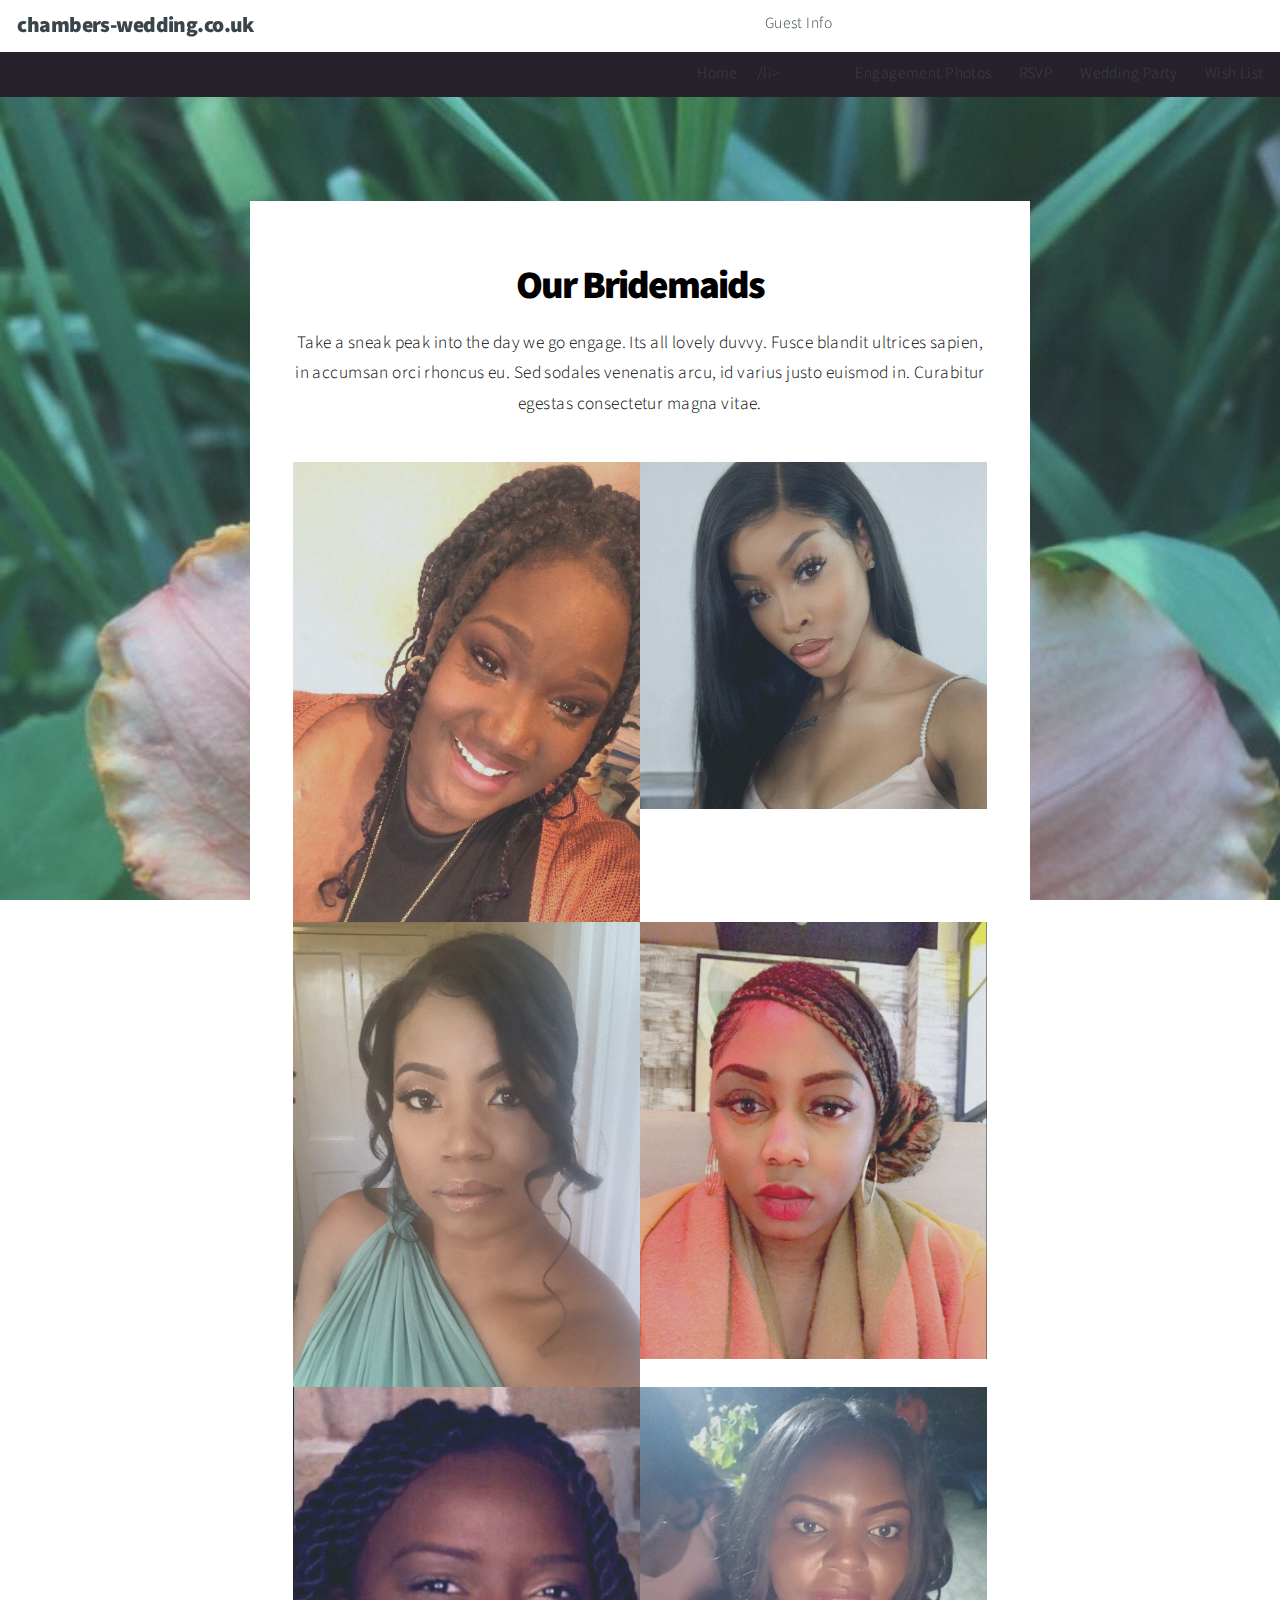
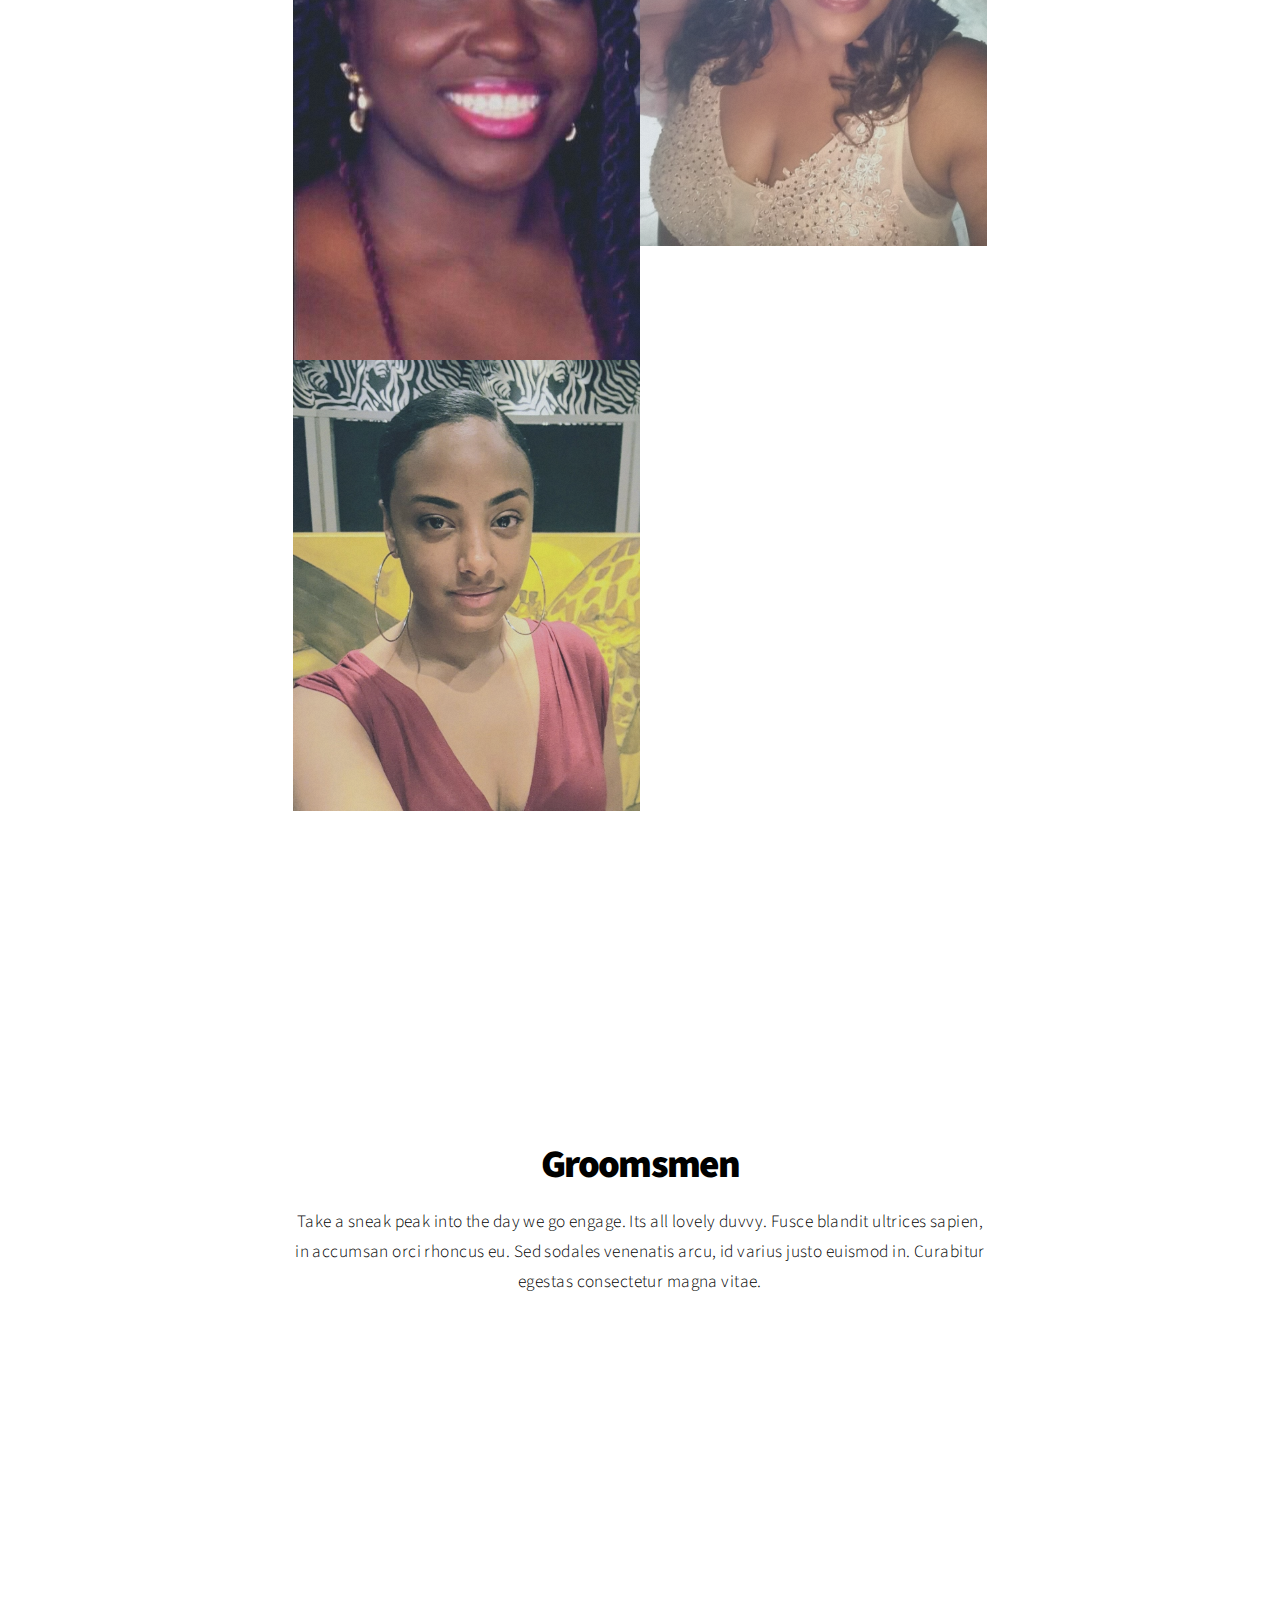
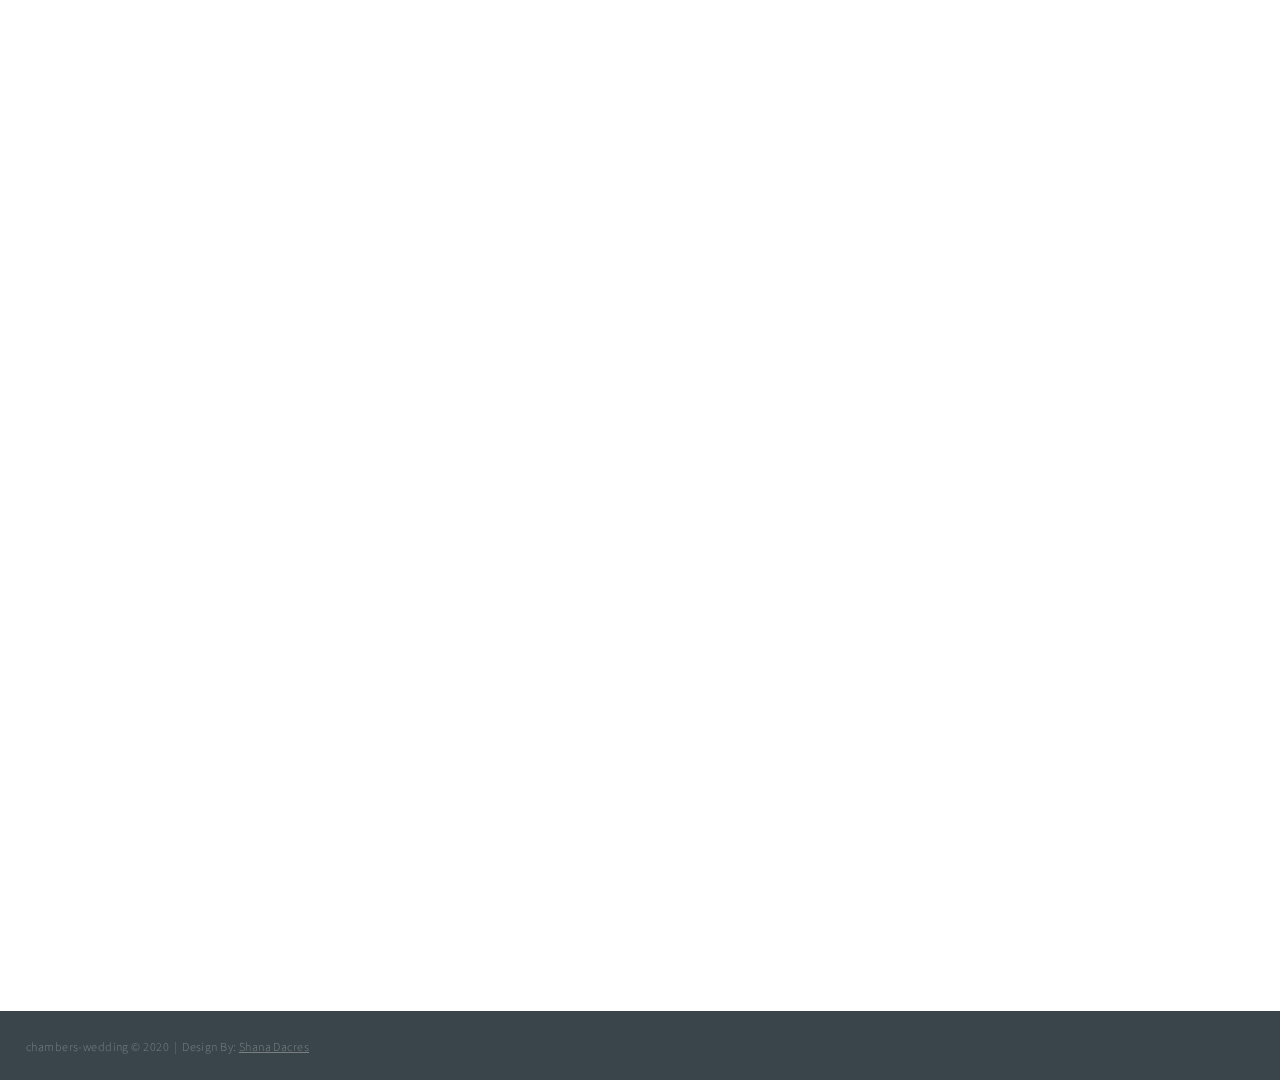
==== commit 097c8619: "updates for 2021" ====
--- a/crew.html
+++ b/crew.html
@@ -6,7 +6,7 @@
 -->
 <html>
 	<head>
-		<title>StephanAndShanique</title>
+		<title>chambers-wedding</title>
 		<meta charset="utf-8" />
 		<meta name="viewport" content="width=device-width, initial-scale=1, user-scalable=no" />
 		<link rel="stylesheet" href="assets/css/main.css" />
@@ -16,32 +16,34 @@
 
 		<!-- Header -->
 			<header id="header">
-				<h1><a href="index.html">StephanAndShanique</a></h1>
+				<h1><a href="index.html">chambers-wedding.co.uk</a></h1>
 				<nav>
 					<ul>
-						<li><a href="index.html#one">Our Story</a></li>
-						<li><a href="index.html#two">Wedding Events</a></li>
+						<li><a href="index.html">Home</a></li>
+						<li><a href="guestinfo.html">Guest Info</a>/li>
 						<li><a href="index.html#work">Engagement Photos</a></li>
 						<li><a href="index.html#contact">RSVP</a></li>
 						<li><a href="crew.html">Wedding Party</a></li>
+						<li><a href="wishlist.html">Wish List</a></li>
 					</ul>
 				</nav>
 			</header>
 			<section id="mobile_bar" class="main style1 dark mobile_only">
 	            <div class="content container small">
-						<a href="index.html#one">Our Story</a>
-						<a href="index.html#two">Wedding Events</a>
+						<a href="index.html">Home</a>
+						<a href="guestinfo.html">Guest Info</a>
 						<a href="index.html#work">Engagement Photos</a>
 						<a href="index.html#contact">RSVP</a>
 						<a href="crew.html">Wedding Party</a>
+						<a href="wishlist.html">Wish List</a>
 				</div>
 	         </section>
 
 		<!-- Bridemaids -->
-			<section id="work" class="main style3 primary">
-				<div class="content">
+			<section id="crew" class="main style3 primary">
+				<div class="content box style2">
 					<header>
-						<h2>Our Engagement Photos</h2>
+						<h2>Our Bridemaids</h2>
 						<p>Take a sneak peak into the day we go engage.
 						Its all lovely duvvy. Fusce blandit ultrices sapien, in accumsan orci rhoncus eu. Sed sodales venenatis
 						arcu, id varius justo euismod in. Curabitur egestas consectetur magna vitae.</p>
@@ -50,16 +52,25 @@
 					<!-- Gallery  -->
 						<div class="gallery">
 							<article class="from-left">
-								<a href="images/thumbs/eng1.JPG" class="image fit"><img src="images/thumbs/eng1.JPG" title="" alt="" /></a>
-							</article>
-							<article class="from-right">
-								<a href="images/thumbs/eng4.JPG" class="image fit"><img src="images/thumbs/eng4.JPG" title="" alt="" /></a>
+								<a href="images/maids/alexi.JPG" class="image fit"><img src="images/maids/alexi.JPG" title="Alexi" alt="" /></a>
 							</article>
 							<article class="from-left">
-								<a href="images/thumbs/eng3.JPG" class="image fit"><img src="images/thumbs/eng3.JPG" title="" alt="" /></a>
+								<a href="images/maids/natasha.JPG" class="image fit"><img src="images/maids/natasha.JPG" title="Natasha" alt="" /></a>
 							</article>
-							<article class="from-right">
-								<a href="images/thumbs/eng2.JPG" class="image fit"><img src="images/thumbs/eng2.JPG" title="" alt="" /></a>
+							<article class="from-left">
+								<a href="images/maids/shana.JPG" class="image fit"><img src="images/maids/shana.JPG" title="Shana" alt="" /></a>
+							</article>
+							<article class="from-left">
+								<a href="images/maids/jody.JPG" class="image fit"><img src="images/maids/jody.JPG" title="Jody" alt="" /></a>
+							</article>
+							<article class="from-left">
+								<a href="images/maids/angela.JPG" class="image fit"><img src="images/maids/angela.JPG" title="Angela" alt="" /></a>
+							</article>
+							<article class="from-left">
+								<a href="images/maids/moreblessing.JPG" class="image fit"><img src="images/maids/moreblessing.JPG" title="More Blessing" alt="" /></a>
+							</article>
+							<article class="from-left">
+								<a href="images/maids/rochelle.JPG" class="image fit"><img src="images/maids/rochelle.JPG" title="Rochelle alt="" /></a>
 							</article>
 						</div>
 
@@ -67,10 +78,10 @@
 			</section>
 
 					<!-- groomsmen -->
-			<section id="work" class="main style3 primary">
-				<div class="content">
+			<section id="crew2" class="main style3 primary">
+				<div class="content box style2">
 					<header>
-						<h2>Our Engagement Photos</h2>
+						<h2>Groomsmen</h2>
 						<p>Take a sneak peak into the day we go engage.
 						Its all lovely duvvy. Fusce blandit ultrices sapien, in accumsan orci rhoncus eu. Sed sodales venenatis
 						arcu, id varius justo euismod in. Curabitur egestas consectetur magna vitae.</p>
@@ -79,17 +90,21 @@
 					<!-- Gallery  -->
 						<div class="gallery">
 							<article class="from-left">
-								<a href="images/thumbs/eng1.JPG" class="image fit"><img src="images/thumbs/eng1.JPG" title="" alt="" /></a>
+								<a href="images/men/jason.JPG" class="image fit"><img src="images/men/jason.JPG" title="Jason" alt="" /></a>
 							</article>
 							<article class="from-right">
-								<a href="images/thumbs/eng4.JPG" class="image fit"><img src="images/thumbs/eng4.JPG" title="" alt="" /></a>
+								<a href="images/men/robert.JPG" class="image fit"><img src="images/men/robert.JPG" title="Robert" alt="" /></a>
 							</article>
 							<article class="from-left">
-								<a href="images/thumbs/eng3.JPG" class="image fit"><img src="images/thumbs/eng3.JPG" title="" alt="" /></a>
+								<a href="images/men/myles.JPG" class="image fit"><img src="images/men/myles.JPG" title="Myles" alt="" /></a>
 							</article>
 							<article class="from-right">
-								<a href="images/thumbs/eng2.JPG" class="image fit"><img src="images/thumbs/eng2.JPG" title="" alt="" /></a>
+								<a href="images/men/harrison.JPG" class="image fit"><img src="images/men/harrison.JPG" title="Harrison" alt="" /></a>
 							</article>
+							<article class="from-center">
+								<a href="images/men/emeka.JPG" class="image fit"><img src="images/men/emeka.JPG" title="Emeka" alt="" /></a>
+							</article>
+
 						</div>
 
 				</div>
@@ -99,7 +114,7 @@
 			<footer id="footer">
 				<!-- Menu -->
 					<ul class="menu">
-						<li>&copy; 2020</li><li>Design By: <a href="">Shana Dacres</a></li>
+						<li>chambers-wedding &copy; 2020</li><li>Design By: <a href="">Shana Dacres</a></li>
 					</ul>
 
 			</footer>
--- a/assets/css/main.css
+++ b/assets/css/main.css
@@ -571,6 +571,9 @@
 		h2 {
 			font-size: 1.5em;
 		}
+		h3 {
+			font-size: 1.5em;
+		}
 
 	}
 
@@ -622,7 +625,7 @@
 
 	.box {
 		background: #ffffff;
-		color: #39454b;
+		color: black;
 		padding: 2em;
 	}
 
@@ -642,7 +645,7 @@
 
 				.box.style2 {
 					padding: 1.5em 1.25em 1.5em 1.25em;
-					background-color: rgba(255, 255, 255, 0.9);
+					background-color: rgba(255, 255, 255, 0.7);
 				}
 
 		}
@@ -1430,6 +1433,7 @@
 		width: 45em;
 		max-width: 100%;
 		margin: 0 auto 2em auto;
+		background: white;
 	}
 
 		.gallery article {
@@ -1847,6 +1851,15 @@
 			cursor: default;
 		}
 
+		#header h3 {
+			position: absolute;
+			left: 1em;
+			top: 222;
+			height: 3em;
+			line-height: 3em;
+			cursor: default;
+		}
+
 			#header h1 a {
 				font-size: 1.25em;
 			}
@@ -1967,6 +1980,11 @@
 			.main.style1 h2 {
 				font-size: 4.25em;
 				line-height: 1em;
+			}
+			.main.style1 h3 {
+				font-size: 4.25em;
+				line-height: 1em;
+				font-family: Snell Roundhand, cursive;
 			}
 
 			.main.style1 > .content {
@@ -2055,7 +2073,7 @@
 			}
 
 			.main.style3.secondary {
-				background: #f5f6f7;
+				background: white;
 			}
 
 		.main.dark {
@@ -2125,6 +2143,9 @@
 			}
 
 				.main.style1 h2 {
+					font-size: 3em;
+				}
+				.main.style1 h3 {
 					font-size: 3em;
 				}
 
@@ -2277,6 +2298,52 @@
 		background-position: top left, center top;
 	}
 
+	/* Work */
+
+	#work {
+		background: url("images/overlay.png"), url("../../images/pic6.jpg");
+		background-size: 256px 256px, cover;
+		background-attachment: fixed, fixed;
+		background-position: top left, center top;
+		h2:jj;
+	}	
+	#work h2, {
+		font-weight: 900;
+		color: white;
+		letter-spacing: -0.0325em;
+		}
+
+	#guestinfo {
+		background: url("images/overlay.png"), url("../../images/flower-green2.JPG");
+		background-size: 256px 256px, cover;
+		background-attachment: fixed, fixed;
+		background-position: top left, top;
+	}
+	#guestinfo2 {
+		background: url("images/overlay.png"), url("../../images/flower-green.JPG");
+		background-size: 256px 256px, cover;
+		background-attachment: fixed, fixed;
+		background-position: top left, top;
+	}
+	#crew {
+		background: url("images/overlay.png"), url("../../images/flower-green3.JPG");
+		background-size: 256px 256px, cover;
+		background-attachment: fixed, fixed;
+		background-position: top left, top;
+	}
+	#crew2 {
+		background: url("images/overlay.png"), url("../../images/flower-red.JPG");
+		background-size: 256px 256px, cover;
+		background-attachment: fixed, fixed;
+		background-position: top left, top;
+	}
+	#wishlist {
+		background: url("images/overlay.png"), url("../../images/flower-yellow.JPG");
+		background-size: 256px 256px, cover;
+		background-attachment: fixed, fixed;
+		background-position: top left, top;
+	}
+
 /* Contact */
 
 	#contact {
@@ -2305,6 +2372,7 @@
 			-ms-transform: translateY(0);
 			transform: translateY(0);
 			position: relative;
+			background: rgba(255,255,255,0.8);
 		}
 
 		#contact.inactive .box {
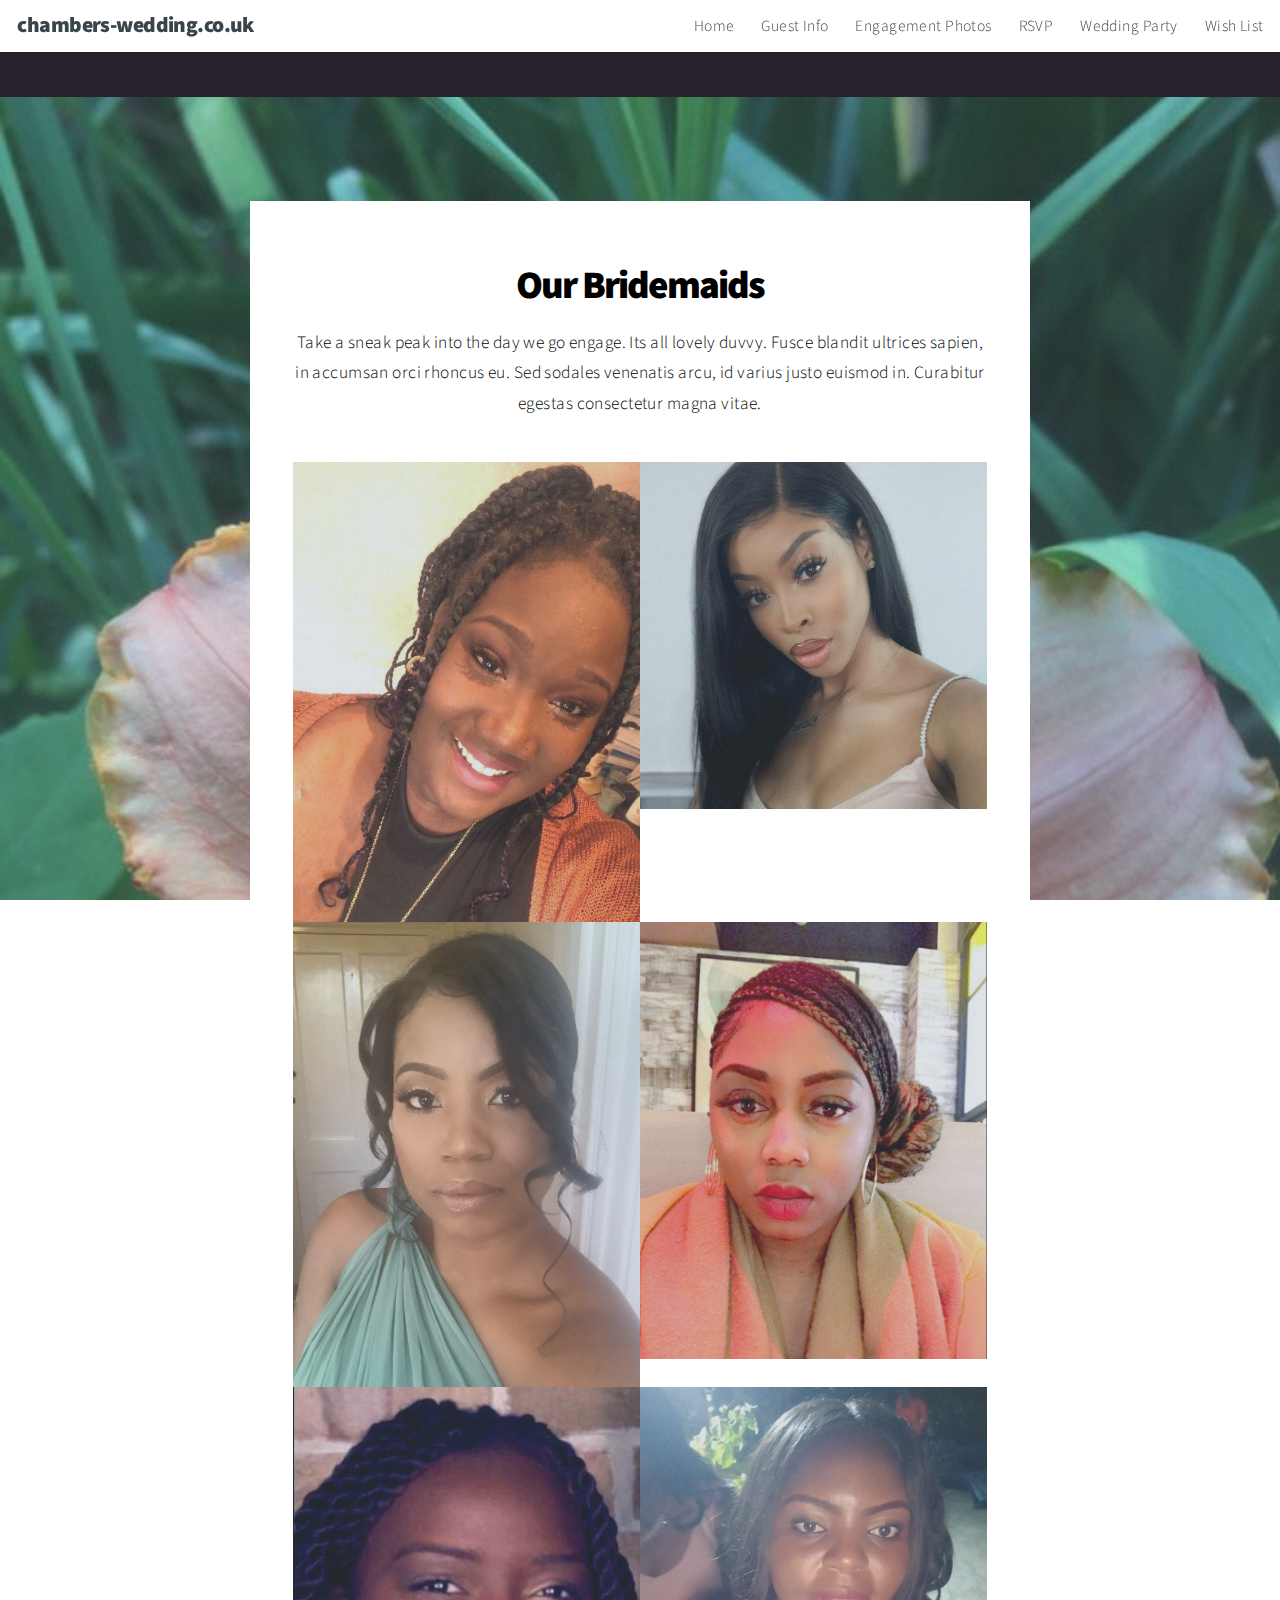
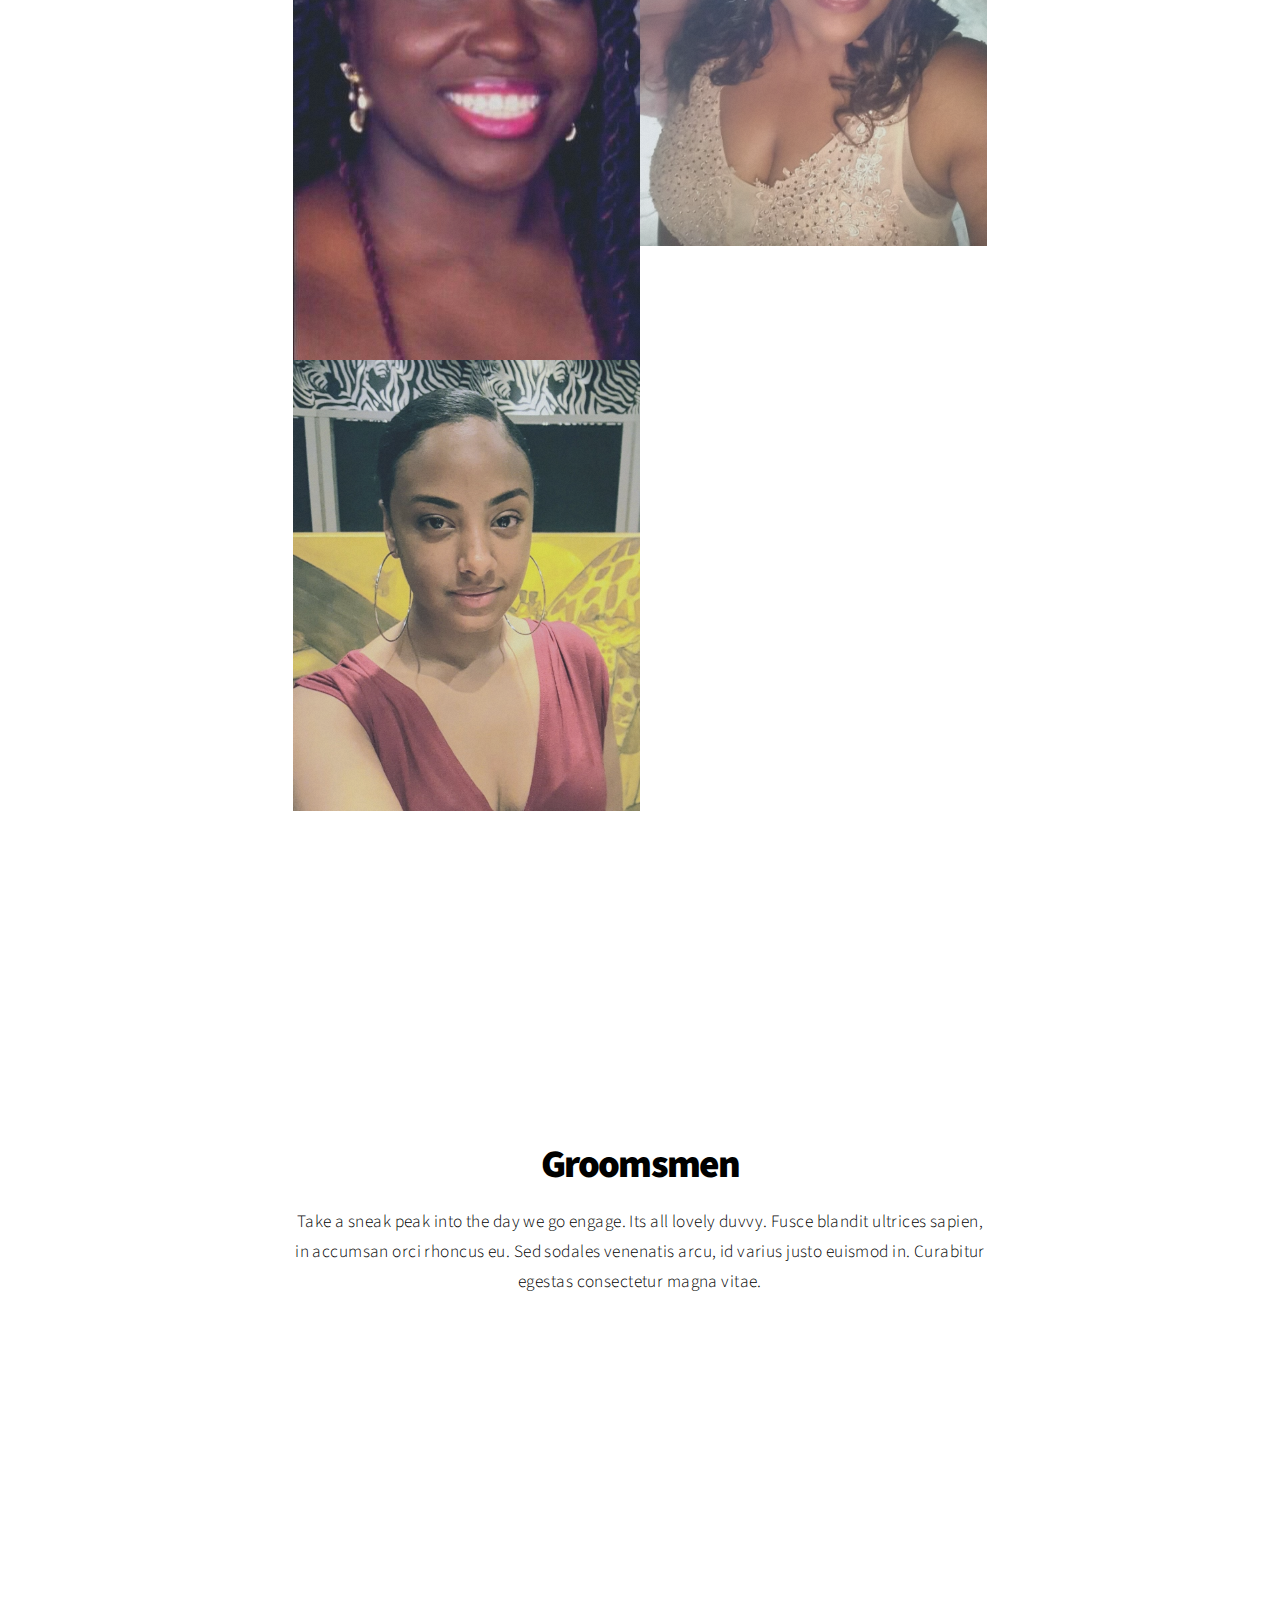
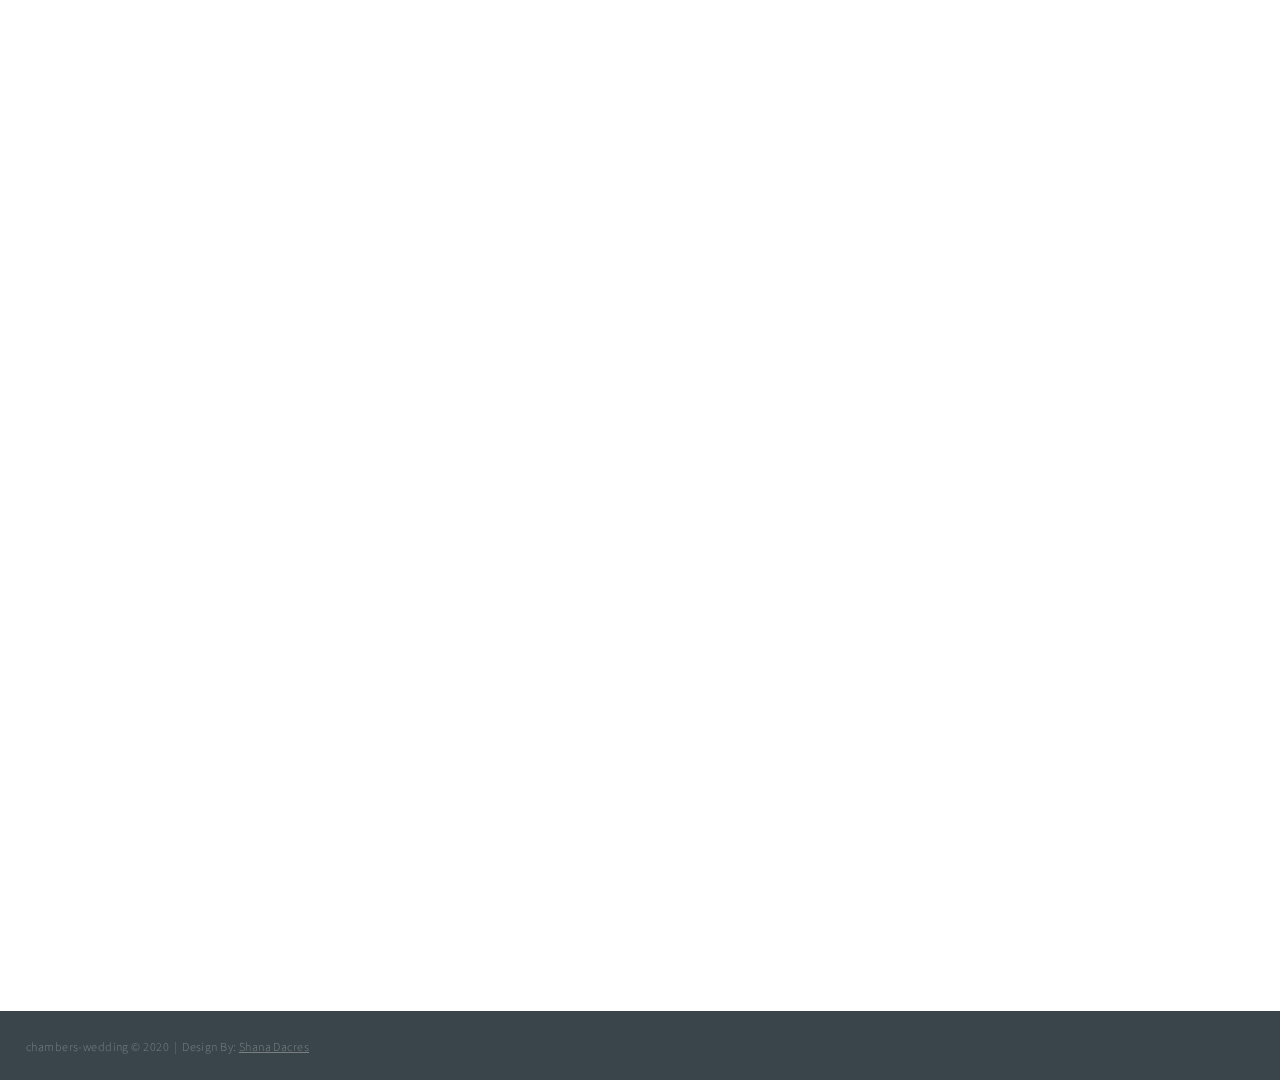
==== commit 1c8ecc20: "added engagement photos" ====
--- a/crew.html
+++ b/crew.html
@@ -15,14 +15,14 @@
 	<body class="is-preload">
 
 		<!-- Header -->
-			<header id="header">
+		<header id="header">
 				<h1><a href="index.html">chambers-wedding.co.uk</a></h1>
 				<nav>
 					<ul>
 						<li><a href="index.html">Home</a></li>
-						<li><a href="guestinfo.html">Guest Info</a>/li>
+						<li><a href="guestinfo.html">Guest Info</a></li>
 						<li><a href="index.html#work">Engagement Photos</a></li>
-						<li><a href="index.html#contact">RSVP</a></li>
+						<li><a href="rsvp.html">RSVP</a></li>
 						<li><a href="crew.html">Wedding Party</a></li>
 						<li><a href="wishlist.html">Wish List</a></li>
 					</ul>
@@ -33,7 +33,7 @@
 						<a href="index.html">Home</a>
 						<a href="guestinfo.html">Guest Info</a>
 						<a href="index.html#work">Engagement Photos</a>
-						<a href="index.html#contact">RSVP</a>
+						<a href="rsvp.html">RSVP</a>
 						<a href="crew.html">Wedding Party</a>
 						<a href="wishlist.html">Wish List</a>
 				</div>
--- a/assets/css/main.css
+++ b/assets/css/main.css
@@ -1194,7 +1194,7 @@
 		}
 
 	footer {
-		margin-top: 2em;
+		margin-top: 1em;
 	}
 
 /* Table */
@@ -2273,17 +2273,17 @@
 /* Intro */
 
 	#intro {
-		background: url(""), url("../../images/pic1.jpg");
+		background: url(""), url("../../images/pic1.JPG");
 		background-size: 256px 256px, cover;
 		background-attachment: fixed, fixed;
-		background-position: top ,  top;
+		background-position: top; ,  top;
 		background-repeat: repeat, no-repeat;
 	}
 
 /* our story */
 
 	#one {
-		background: url("images/overlay.png"), url("../../images/pic4.jpg");
+		background: url("images/overlay.png"), url("../../images/pic4.JPG");
 		background-size: 256px 256px, cover;
 		background-attachment: fixed, fixed;
 		background-position: top left, top;
@@ -2292,7 +2292,7 @@
 /* Two */
 
 	#two {
-		background: url("images/overlay.png"), url("../../images/pic6.jpg");
+		background: url("images/overlay.png"), url("../../images/pic6.JPG");
 		background-size: 256px 256px, cover;
 		background-attachment: fixed, fixed;
 		background-position: top left, center top;
@@ -2301,7 +2301,7 @@
 	/* Work */
 
 	#work {
-		background: url("images/overlay.png"), url("../../images/pic6.jpg");
+		background: url("images/overlay.png"), url("../../images/pic7.JPG");
 		background-size: 256px 256px, cover;
 		background-attachment: fixed, fixed;
 		background-position: top left, center top;
@@ -2350,7 +2350,7 @@
 		background: url("images/overlay.png"), url("../../images/pic3.jpg");
 		background-size: 256px 256px, cover;
 		background-attachment: fixed, fixed;
-		background-position: top left, center top;
+		background-position: top right, center top;
 
 		overflow: hidden;
 		padding-bottom: 0;
@@ -2396,4 +2396,135 @@
 				padding: 1em 1em 2em 1em;
 			}
 
-		}+		}
+		/*COUNTER*/
+		@import url('https://fonts.googleapis.com/css?family=Lato:400,700|Montserrat:900');
+
+		$font: 'Lato', sans-serif;
+		$big: 'Montserrat', sans-serif;
+
+		$red: #EF2F3C;
+		$white: #F6F4F3;
+		$blue: #276FBF;
+		$dark: #183059;
+		$yellow: #F0A202;
+
+		$star: polygon(50% 0%, 61% 35%, 98% 35%, 68% 57%, 79% 91%, 50% 70%, 21% 91%, 32% 57%, 2% 35%, 39% 35%);
+		  
+
+
+		.container {
+		  position: relative;
+		  margin: auto;
+		  overflow: hidden;
+		  width: 650px;
+		  height: 480px;
+		}
+
+
+		#timer {
+		  color: white;
+		  text-align: center;
+		  text-transform: uppercase;
+		  font-family: 'Lato', sans-serif;
+		  font-size: 0.7em;
+		  letter-spacing: 5px;
+		  margin-top: 5%;
+
+		}
+
+		.days{
+		  display: inline-block;
+		  padding: 20px;
+		  width: 100px;
+		  border-radius: 50px;
+		  background: rgba(255, 255, 255, 0.86);
+		}
+
+
+		.hours {
+		display: inline-block;
+		  padding: 20px;
+		  width: 100px;
+		  border-radius: 50px;
+		  background: rgba(255, 255, 255, 0.86);
+		  color: black;
+		}
+
+		.minutes {
+		display: inline-block;
+		  padding: 20px;
+		  width: 100px;
+		  border-radius: 50px;
+		  background: rgba(255, 255, 255, 0.86);
+		}
+
+		.seconds {
+		 display: inline-block;
+		  padding: 20px;
+		  width: 100px;
+		  border-radius: 50px;
+		  background: rgba(188, 219, 179, 0.84);
+		}
+		
+
+		.numbers {
+		  font-family: 'Montserrat', sans-serif;;
+		  color: black;
+		  font-size: 2em;
+		}
+		.text {
+		  font-family: 'Lato', sans-serif;;
+		  color: black;
+		  font-size: 0.8em;
+		}
+
+
+		.white {
+		  position: absolute;
+		  background: white;
+		  height: 85px;
+		  width: 75px;
+		  left: 30%;
+		  top: 2%;
+		}
+		 .triangle {
+		    border-bottom: 14px solid inherit;
+		 }
+		 .string {
+		    background: inherit;
+		    border: 1px solid inherit;
+		 }
+		
+
+		.red {
+		  position: absolute;
+		  background: #EF2F3C;
+		  left: 18%;
+		  top: 9%;
+		  height: 65px;
+		  width: 70px;
+		}
+
+		.star {
+		  width: 20px;
+		  height: 20px;
+		  background: white;
+		  -webkit-clip-path: polygon(50% 0%, 61% 35%, 98% 35%, 68% 57%, 79% 91%, 50% 70%, 21% 91%, 32% 57%, 2% 35%, 39% 35%);
+		  ;
+		  clip-path: polygon(50% 0%, 61% 35%, 98% 35%, 68% 57%, 79% 91%, 50% 70%, 21% 91%, 32% 57%, 2% 35%, 39% 35%);
+		  ;
+		}
+
+		.star-red {
+		  width: 30px;
+		  height: 30px;
+		  margin-left: 51px;
+		  margin-top: -5px;
+		  background: red;
+		  -webkit-clip-path: polygon(50% 0%, 61% 35%, 98% 35%, 68% 57%, 79% 91%, 50% 70%, 21% 91%, 32% 57%, 2% 35%, 39% 35%);
+		  ;
+		  clip-path: polygon(50% 0%, 61% 35%, 98% 35%, 68% 57%, 79% 91%, 50% 70%, 21% 91%, 32% 57%, 2% 35%, 39% 35%);
+		  ;
+		}
+
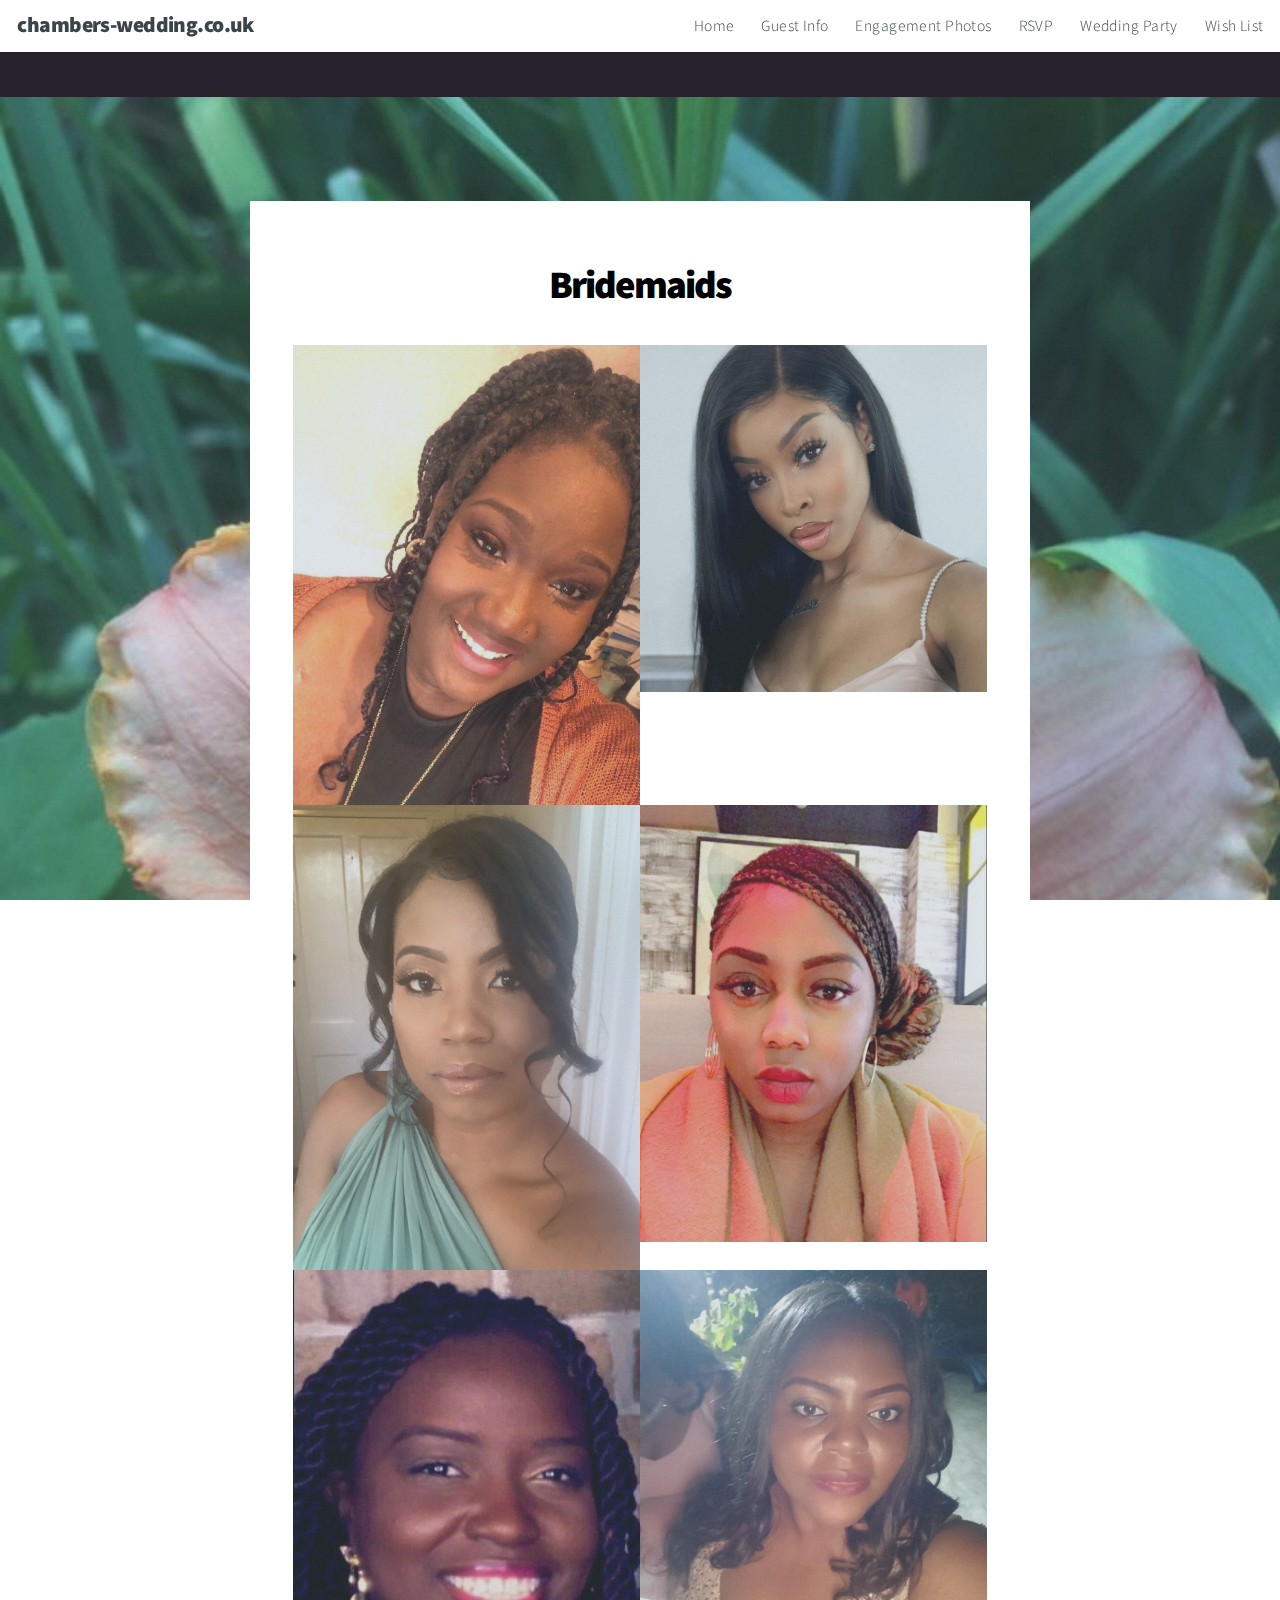
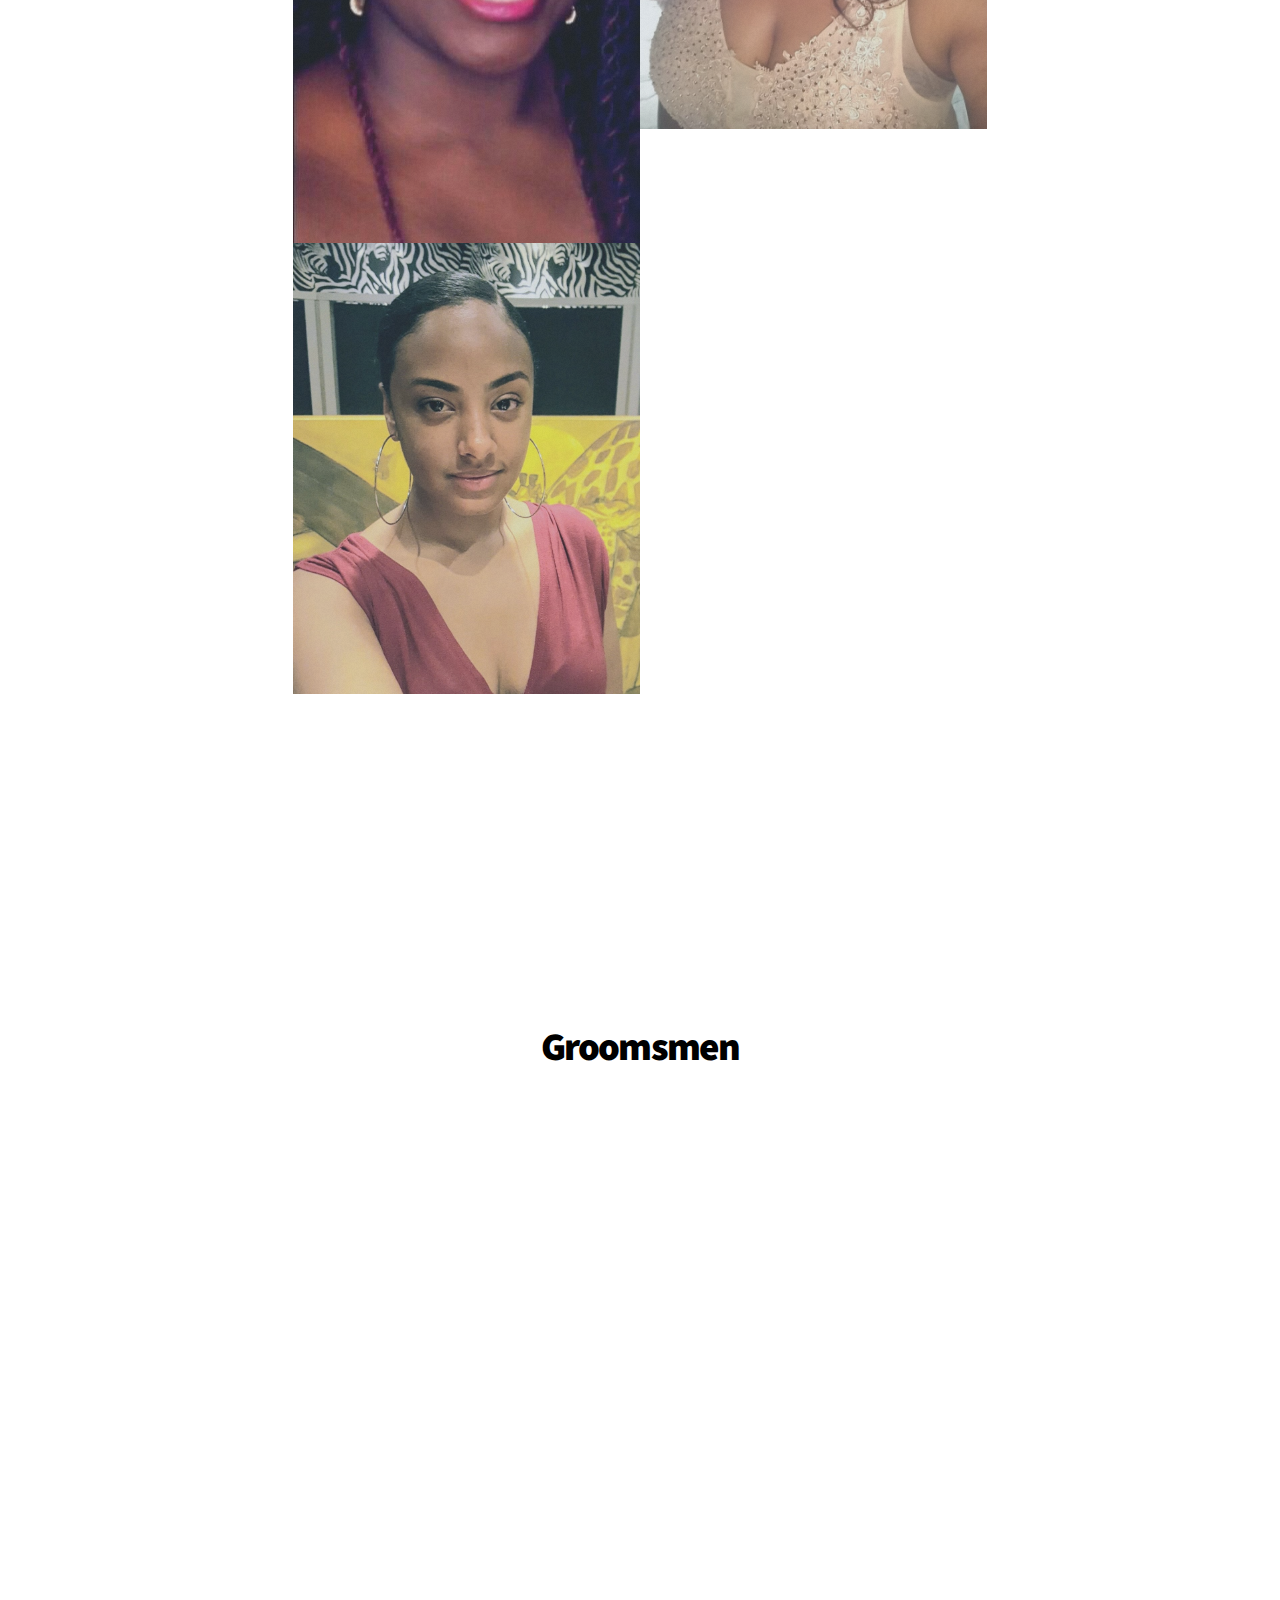
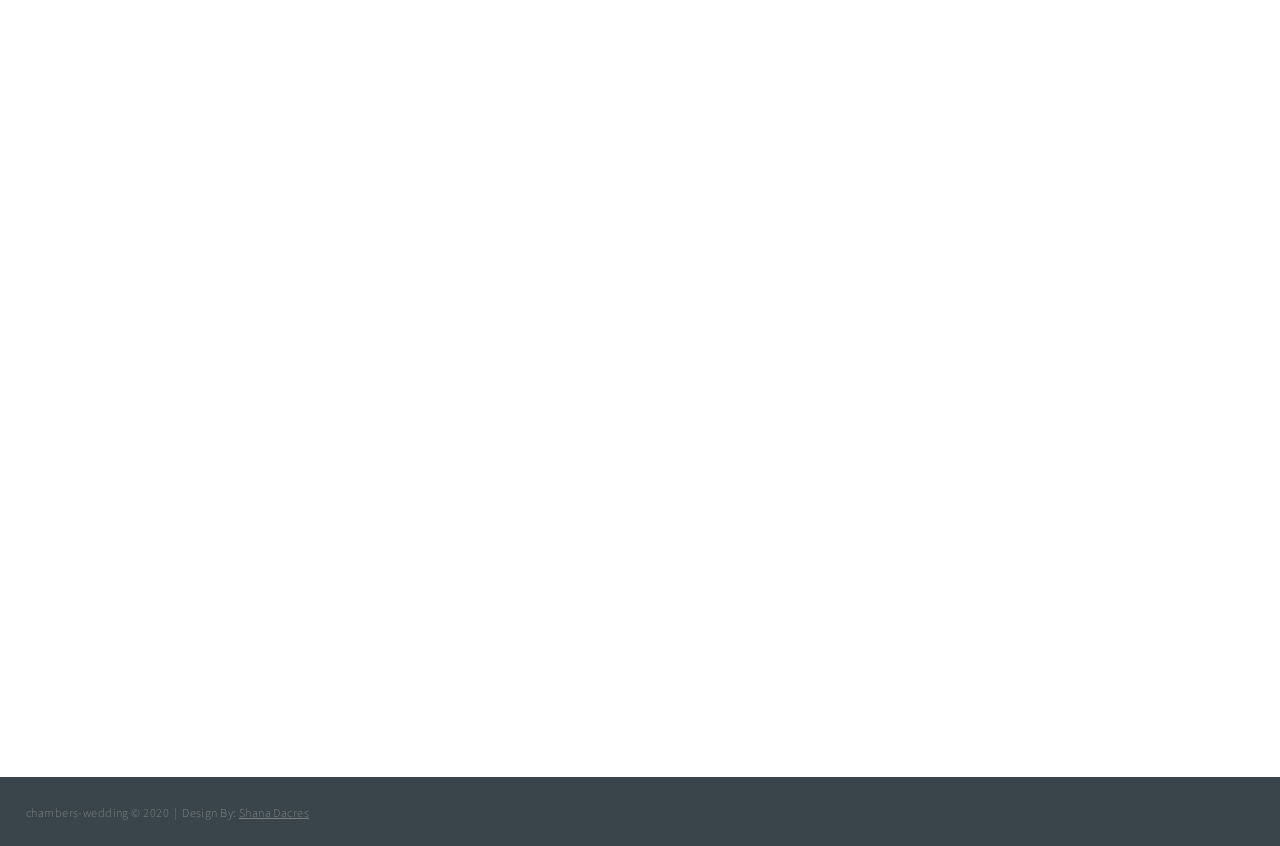
==== commit e038955e: "Update crew.html" ====
--- a/crew.html
+++ b/crew.html
@@ -43,10 +43,7 @@
 			<section id="crew" class="main style3 primary">
 				<div class="content box style2">
 					<header>
-						<h2>Our Bridemaids</h2>
-						<p>Take a sneak peak into the day we go engage.
-						Its all lovely duvvy. Fusce blandit ultrices sapien, in accumsan orci rhoncus eu. Sed sodales venenatis
-						arcu, id varius justo euismod in. Curabitur egestas consectetur magna vitae.</p>
+						<h2>Bridemaids</h2>
 					</header>
 
 					<!-- Gallery  -->
@@ -82,9 +79,6 @@
 				<div class="content box style2">
 					<header>
 						<h2>Groomsmen</h2>
-						<p>Take a sneak peak into the day we go engage.
-						Its all lovely duvvy. Fusce blandit ultrices sapien, in accumsan orci rhoncus eu. Sed sodales venenatis
-						arcu, id varius justo euismod in. Curabitur egestas consectetur magna vitae.</p>
 					</header>
 
 					<!-- Gallery  -->
@@ -130,4 +124,4 @@
 			<script src="assets/js/main.js"></script>
 
 	</body>
-</html>+</html>
--- a/assets/css/main.css
+++ b/assets/css/main.css
@@ -2301,7 +2301,7 @@
 	/* Work */
 
 	#work {
-		background: url("images/overlay.png"), url("../../images/pic7.JPG");
+		background: url("images/overlay.png"), url("../../images/pic7.jpg");
 		background-size: 256px 256px, cover;
 		background-attachment: fixed, fixed;
 		background-position: top left, center top;
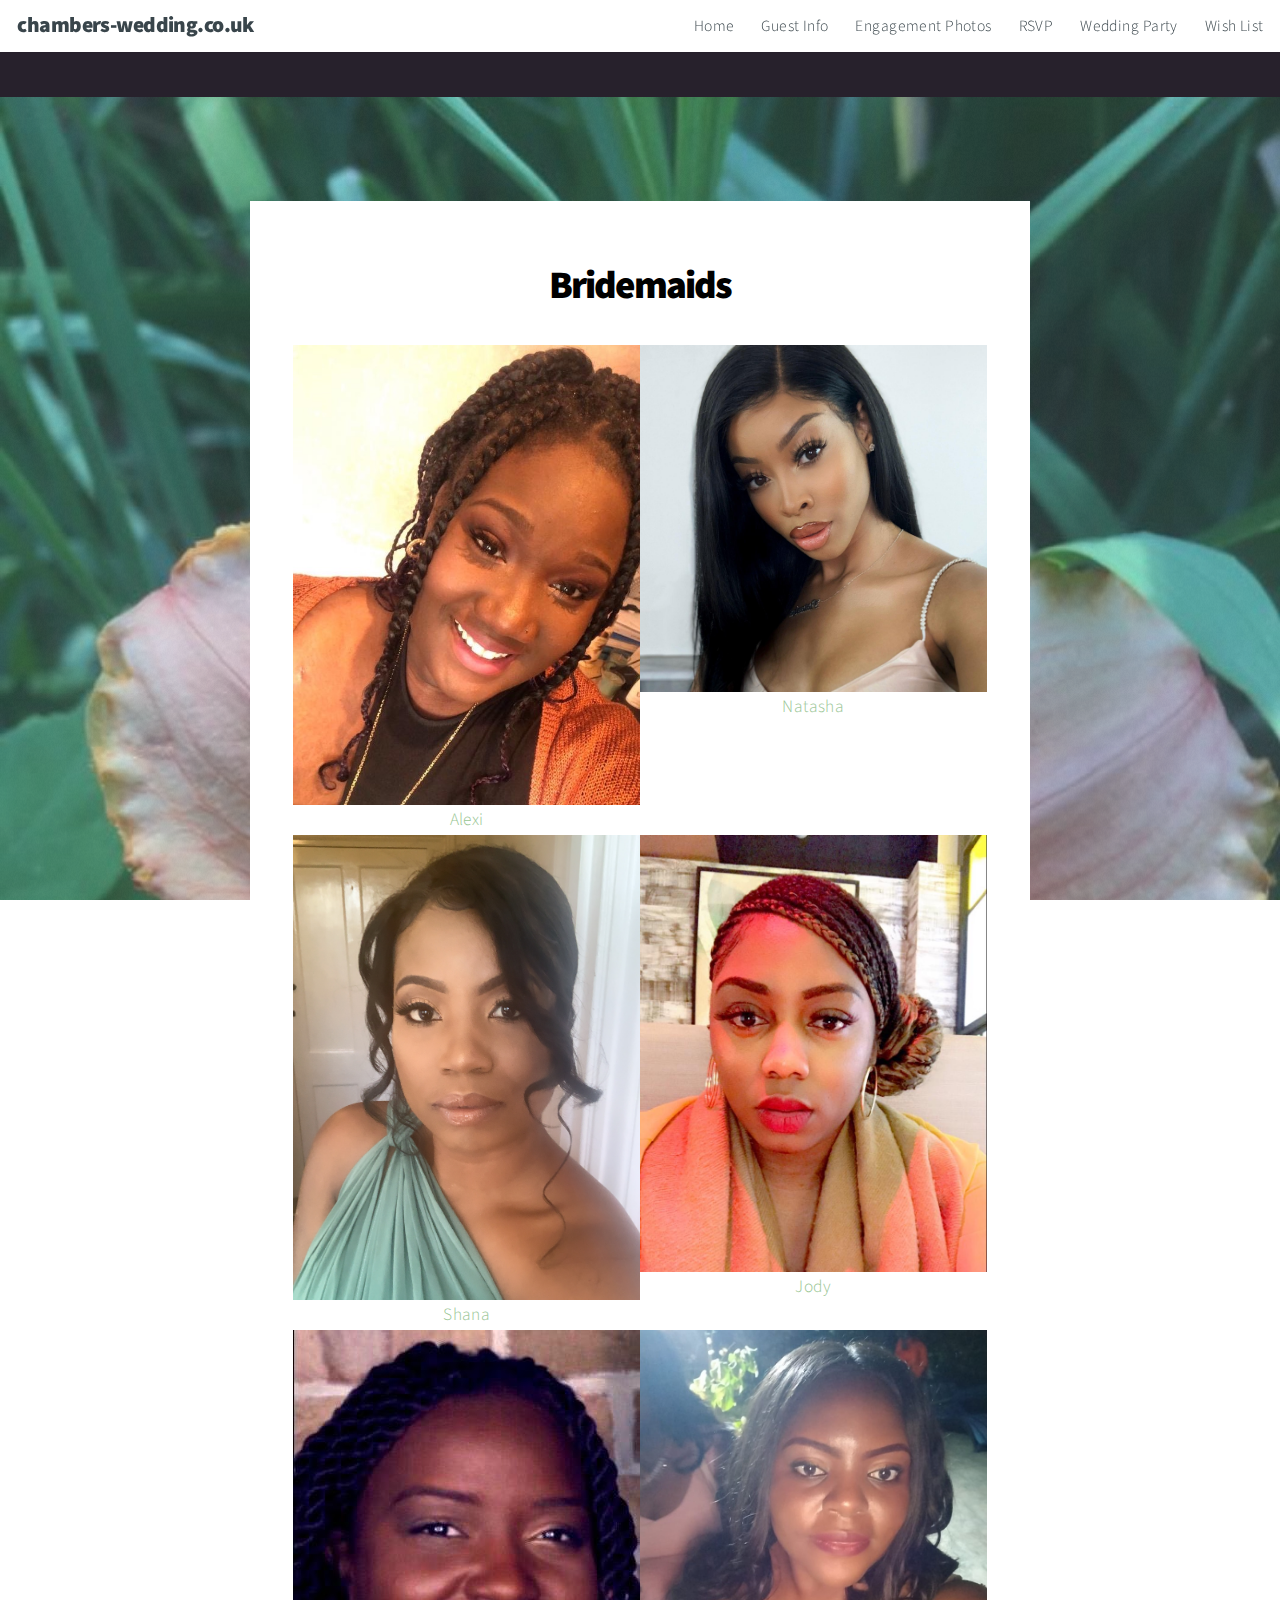
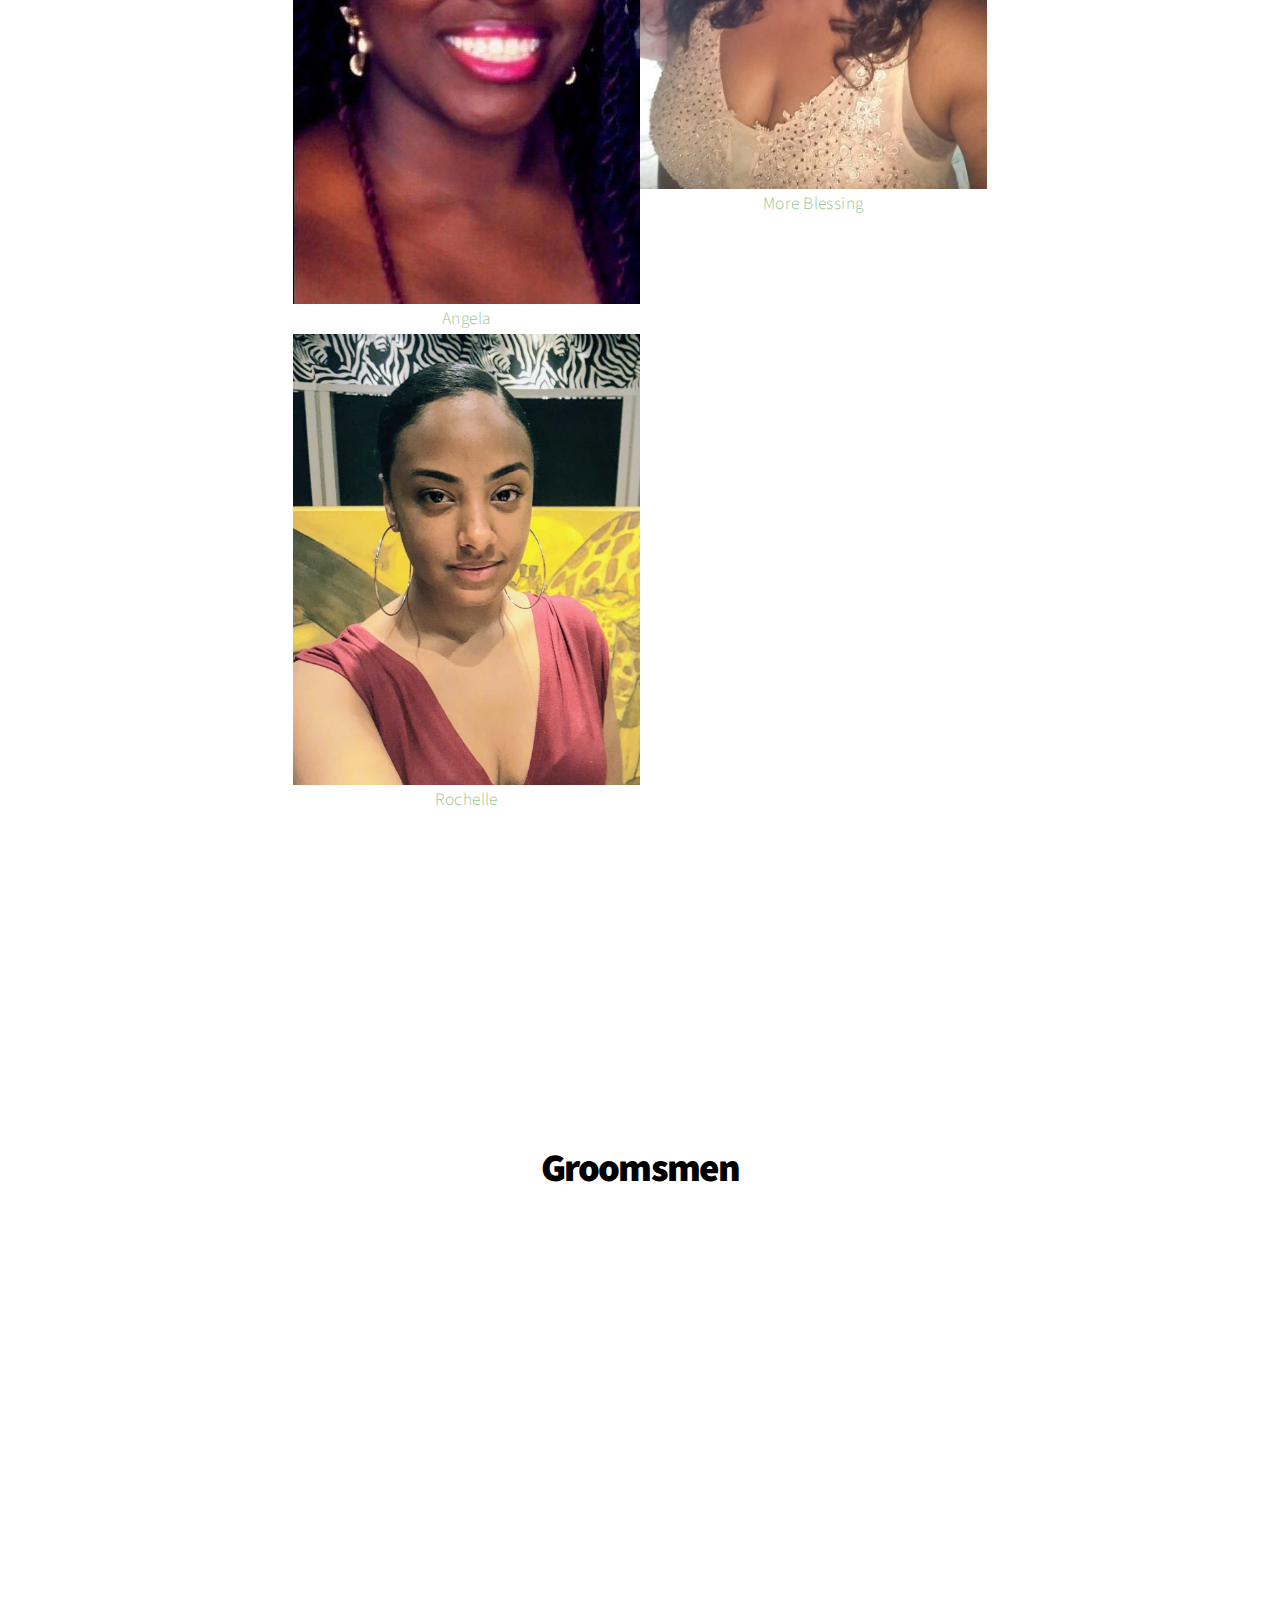
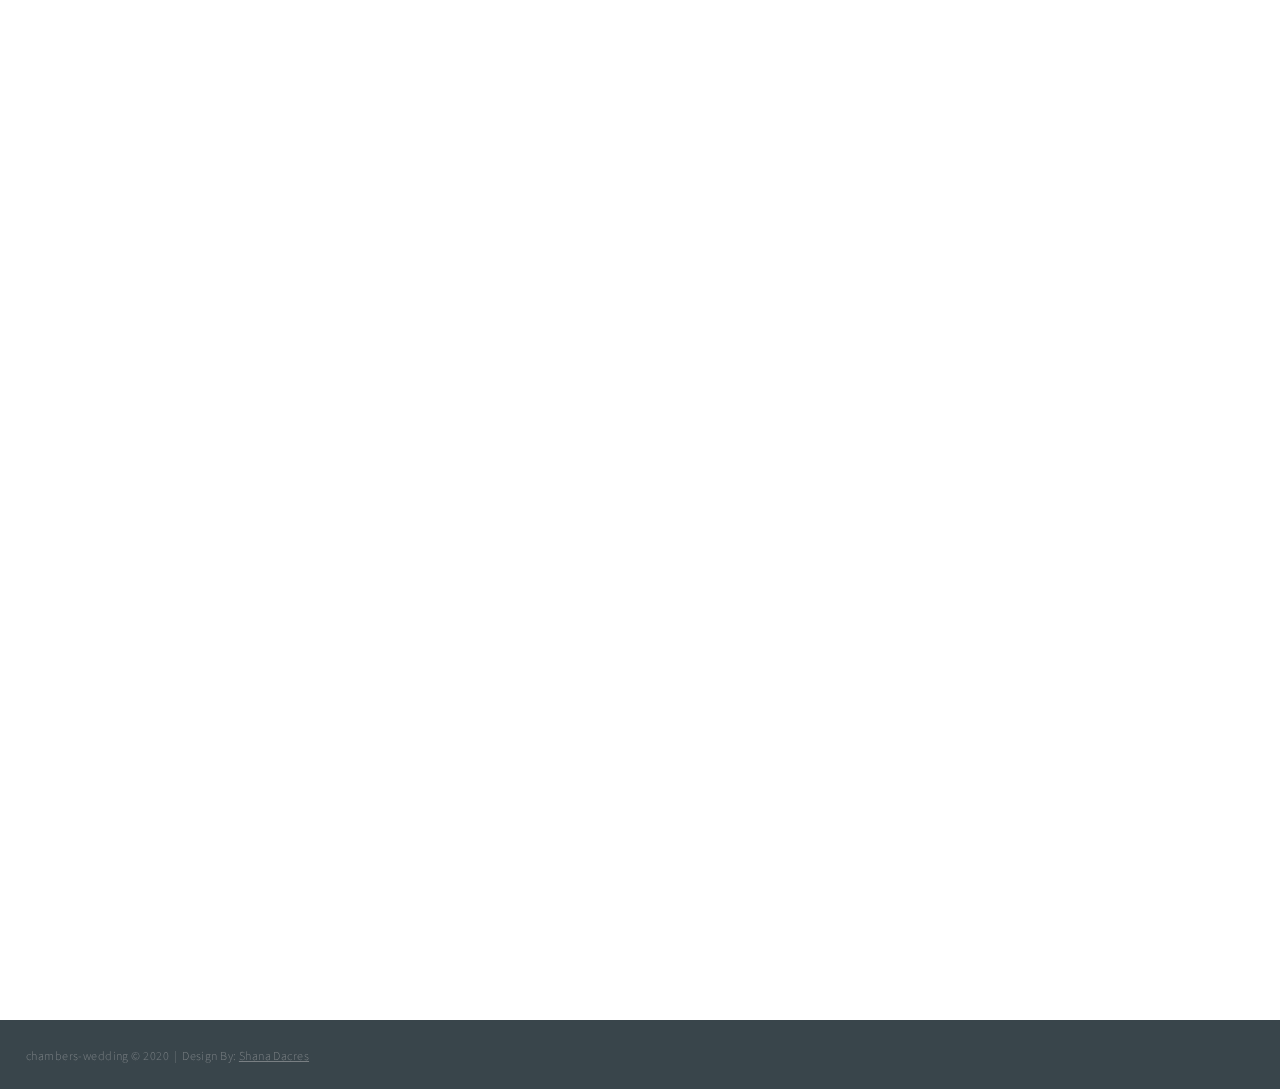
==== commit 855e5395: "Final updates as requested" ====
--- a/crew.html
+++ b/crew.html
@@ -49,25 +49,25 @@
 					<!-- Gallery  -->
 						<div class="gallery">
 							<article class="from-left">
-								<a href="images/maids/alexi.JPG" class="image fit"><img src="images/maids/alexi.JPG" title="Alexi" alt="" /></a>
+								<a href="images/maids/alexi.JPG" class="image fit"><img src="images/maids/alexi.JPG" title="Alexi" alt="" />Alexi</a>
 							</article>
 							<article class="from-left">
-								<a href="images/maids/natasha.JPG" class="image fit"><img src="images/maids/natasha.JPG" title="Natasha" alt="" /></a>
+								<a href="images/maids/natasha.JPG" class="image fit"><img src="images/maids/natasha.JPG" title="Natasha" alt="" />Natasha</a>
 							</article>
 							<article class="from-left">
-								<a href="images/maids/shana.JPG" class="image fit"><img src="images/maids/shana.JPG" title="Shana" alt="" /></a>
+								<a href="images/maids/shana.JPG" class="image fit"><img src="images/maids/shana.JPG" title="Shana" alt="" />Shana</a>
 							</article>
 							<article class="from-left">
-								<a href="images/maids/jody.JPG" class="image fit"><img src="images/maids/jody.JPG" title="Jody" alt="" /></a>
+								<a href="images/maids/jody.JPG" class="image fit"><img src="images/maids/jody.JPG" title="Jody" alt="" />Jody</a>
 							</article>
 							<article class="from-left">
-								<a href="images/maids/angela.JPG" class="image fit"><img src="images/maids/angela.JPG" title="Angela" alt="" /></a>
+								<a href="images/maids/angela.JPG" class="image fit"><img src="images/maids/angela.JPG" title="Angela" alt="" />Angela</a>
 							</article>
 							<article class="from-left">
-								<a href="images/maids/moreblessing.JPG" class="image fit"><img src="images/maids/moreblessing.JPG" title="More Blessing" alt="" /></a>
+								<a href="images/maids/moreblessing.JPG" class="image fit"><img src="images/maids/moreblessing.JPG" title="More Blessing" alt="" />More Blessing</a>
 							</article>
 							<article class="from-left">
-								<a href="images/maids/rochelle.JPG" class="image fit"><img src="images/maids/rochelle.JPG" title="Rochelle alt="" /></a>
+								<a href="images/maids/rochelle.JPG" class="image fit"><img src="images/maids/rochelle.JPG" title="Rochelle" alt="" />Rochelle</a>
 							</article>
 						</div>
 
@@ -84,19 +84,25 @@
 					<!-- Gallery  -->
 						<div class="gallery">
 							<article class="from-left">
-								<a href="images/men/jason.JPG" class="image fit"><img src="images/men/jason.JPG" title="Jason" alt="" /></a>
+								<a href="images/men/jason.JPG" class="image fit"><img src="images/men/jason.JPG" title="Jason" alt="" />Jason</a>
 							</article>
 							<article class="from-right">
-								<a href="images/men/robert.JPG" class="image fit"><img src="images/men/robert.JPG" title="Robert" alt="" /></a>
+								<a href="images/men/robert.JPG" class="image fit"><img src="images/men/robert.JPG" title="Robert" alt="" />Robert</a>
 							</article>
 							<article class="from-left">
-								<a href="images/men/myles.JPG" class="image fit"><img src="images/men/myles.JPG" title="Myles" alt="" /></a>
+								<a href="images/men/myles.JPG" class="image fit"><img src="images/men/myles.JPG" title="Myles" alt="" />Myles</a>
 							</article>
 							<article class="from-right">
-								<a href="images/men/harrison.JPG" class="image fit"><img src="images/men/harrison.JPG" title="Harrison" alt="" /></a>
+								<a href="images/men/harrison.JPG" class="image fit"><img src="images/men/harrison.JPG" title="Harrison" alt="" />Harrison</a>
 							</article>
-							<article class="from-center">
-								<a href="images/men/emeka.JPG" class="image fit"><img src="images/men/emeka.JPG" title="Emeka" alt="" /></a>
+							<article class="from-left">
+								<a href="images/men/emeka.JPG" class="image fit"><img src="images/men/emeka.JPG" title="Emeka" alt="" />Emeka</a>
+							</article>
+							<article class="from-right">
+								<a href="images/men/iyan.JPG" class="image fit"><img src="images/men/iyan.JPG" title="Iyan" alt="" />Iyan</a>
+							</article>
+							<article class="from-left">
+								<a href="images/men/perrie.JPG" class="image fit"><img src="images/men/perrie.JPG" title="Perrie" alt="" />Perrie</a>
 							</article>
 
 						</div>
--- a/assets/css/main.css
+++ b/assets/css/main.css
@@ -966,8 +966,8 @@
 			position: absolute;
 			left: 0;
 			top: 0;
-			width: 100%;
-			height: 100%;
+			width: 500;
+			height: 500;
 			background: url("images/overlay.png");
 		}
 
@@ -2338,7 +2338,7 @@
 		background-position: top left, top;
 	}
 	#wishlist {
-		background: url("images/overlay.png"), url("../../images/flower-yellow.JPG");
+		background: url("images/overlay.png"), url("../../images/pic8.JPG");
 		background-size: 256px 256px, cover;
 		background-attachment: fixed, fixed;
 		background-position: top left, top;
@@ -2347,7 +2347,7 @@
 /* Contact */
 
 	#contact {
-		background: url("images/overlay.png"), url("../../images/pic3.jpg");
+		background: url("images/overlay.png"), url("../../images/pic3.JPG");
 		background-size: 256px 256px, cover;
 		background-attachment: fixed, fixed;
 		background-position: top right, center top;
